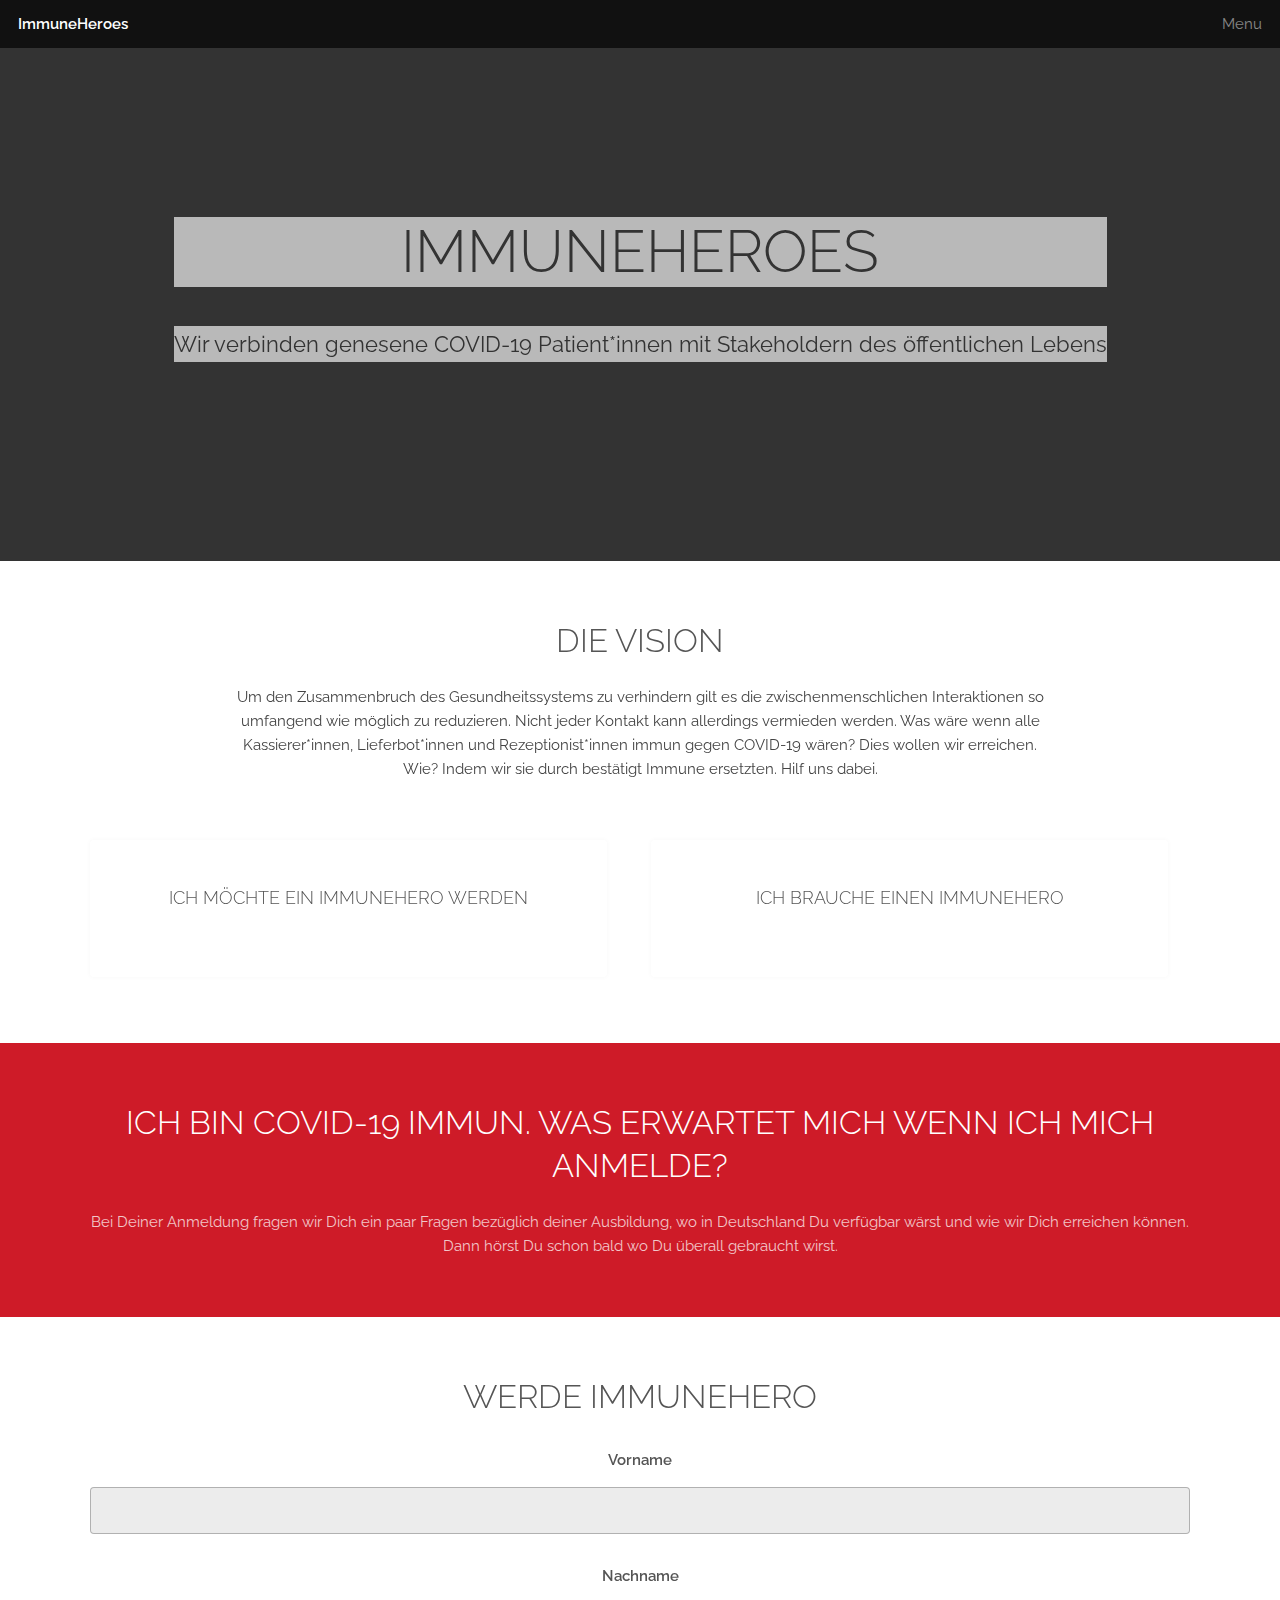
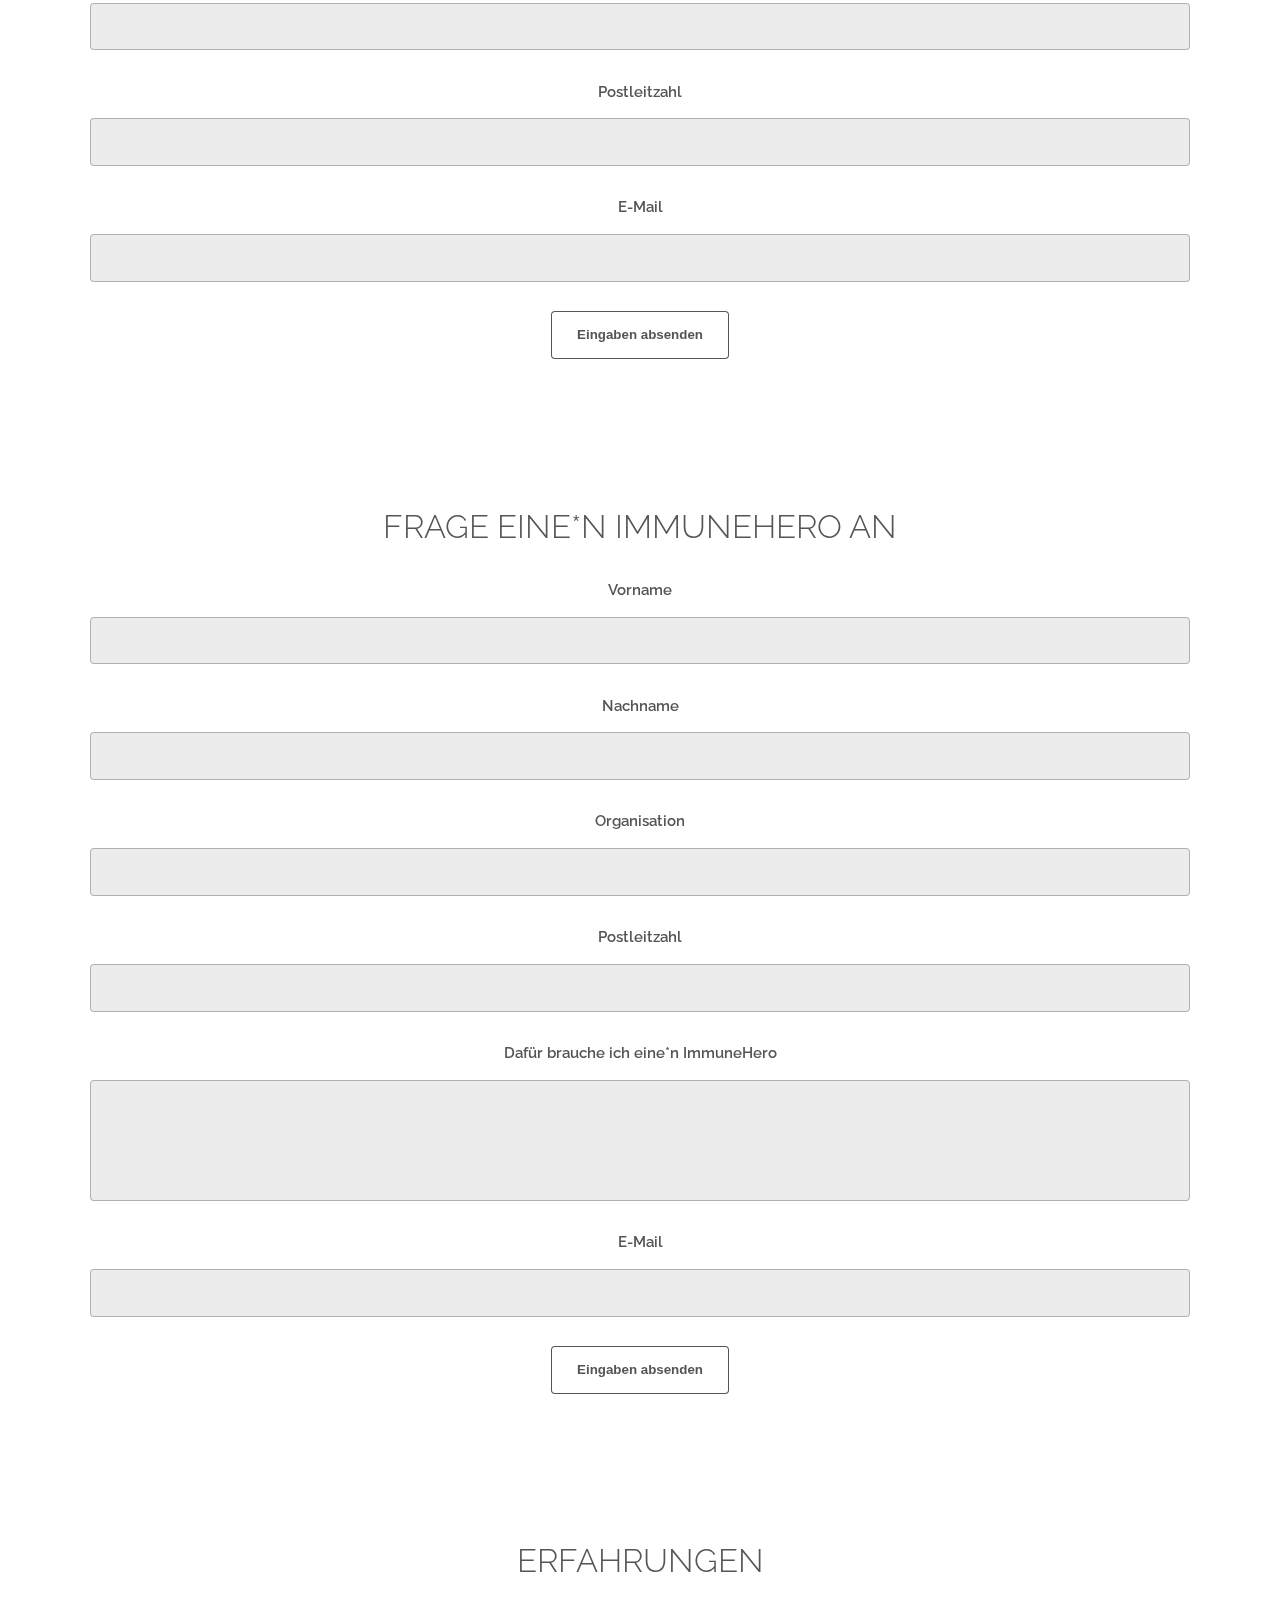
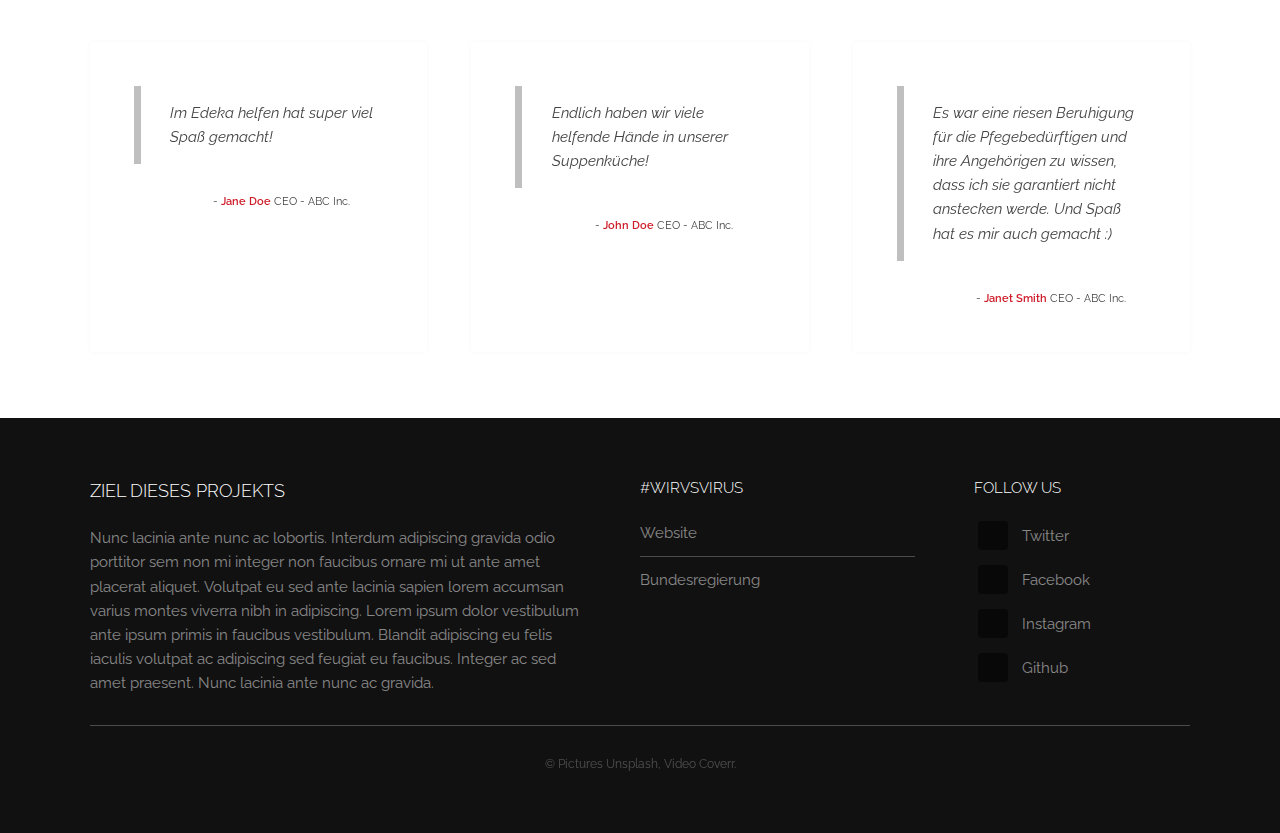
==== website/index.html @ cef4e4ec "Replace banner background with simple leaflet map" ====
<!DOCTYPE HTML>
<!--
	Industrious by TEMPLATED
	templated.co @templatedco
	Released for free under the Creative Commons Attribution 3.0 license (templated.co/license)
-->
<html>
	<head>
		<title>ImmuneHeroes</title>
		<meta charset="utf-8" />
		<meta name="viewport" content="width=device-width, initial-scale=1, user-scalable=no" />
		<meta name="description" content="" />
		<meta name="keywords" content="" />
		<link rel="stylesheet" href="assets/css/main.css" />
		<style>
			#banner {
				background: #333;
			}
			#banner a {
				color: #666;
			}
			#banner #osm-map {
				width: 100%;
				max-width: 100%;
				overflow: visible;
			}
			#banner .heading {
				position: absolute;
				z-index: 9999;
			}
			#banner h1 {
				color: #333;
				background: rgba(255, 255, 255, 0.66)
			}
			#banner p {
				color: #333;
				background: rgba(255, 255, 255, 0.66)
			}
		</style>
	</head>
	<body class="is-preload">

		<!-- Header -->
			<header id="header">
				<a class="logo" href="index.html">ImmuneHeroes</a>
				<nav>
					<a href="#menu">Menu</a>
				</nav>
			</header>

		<!-- Nav -->
			<nav id="menu">
				<ul class="links">
					<li><a href="index.html">Home</a></li>
					<li><a href="elements.html">Elements</a></li>
					<li><a href="generic.html">Generic</a></li>
				</ul>
			</nav>

		<!-- Banner -->
			<section id="banner">
				<div id="osm-map" class="inner" style="height: 100%;"></div>
				<div class="heading">
					<h1>ImmuneHeroes</h1>
					<br>
					<p>Wir verbinden genesene COVID-19 Patient*innen mit Stakeholdern des öffentlichen Lebens<br />
					</p>
				</div>
			</section>


		<link rel="stylesheet" href="https://unpkg.com/leaflet@1.3.3/dist/leaflet.css">
		<script src="https://unpkg.com/leaflet@1.3.3/dist/leaflet.js"></script>

		<link rel="stylesheet" href="https://unpkg.com/leaflet-gesture-handling/dist/leaflet-gesture-handling.min.css" type="text/css">
		<script src="https://unpkg.com/leaflet-gesture-handling"></script>

		<script>
			if (!String.prototype.format) {
				String.prototype.format = function() {
					var args = Array.prototype.slice.call(arguments);
					return this.replace(/{(\d+)}/g, function(match, number) {
						return typeof args[number] != 'undefined'
							? args[number]
							: match
						;
					});
				};
			}

			// Simple OpenStreetMap with credentials.
			function createBaseLayer() {
				return L.tileLayer('https://maps.wikimedia.org/osm-intl/{z}/{x}/{y}.png',
					{ attribution:
							'<a href="{0}">{1}</a> | &copy; <a href="{2}">{3}</a>'.format(
								'https://foundation.wikimedia.org/wiki/Maps_Terms_of_Use',
								'Wikimedia maps', 'http://osm.org/copyright', 'OpenStreetMap')
					}
				);
			}

			let map = new L.map('osm-map', {
				center: [50, 9],
				zoom: 6,
				zoomControl: true,
				gestureHandling: true,
				gestureHandlingOptions: {
					duration: 1000 // ms
				}
			});

			createBaseLayer().addTo(map);
		</script>

		<!-- Vision -->
			<section class="wrapper">
				<div class="inner">
					<header class="special">
						<h2>Die Vision</h2>
						<p>Um den Zusammenbruch des Gesundheitssystems zu verhindern gilt es die zwischenmenschlichen Interaktionen so umfangend wie möglich zu reduzieren. Nicht jeder Kontakt kann allerdings vermieden werden. Was wäre wenn alle Kassierer*innen, Lieferbot*innen und Rezeptionist*innen immun gegen COVID-19 wären? Dies wollen wir erreichen. Wie? Indem wir sie durch bestätigt Immune ersetzten. Hilf uns dabei.</p>
					</header>
					<div class="highlights">
						<section>
							<div class="content">
								<header>
									<a href="#formular_held" class="icon fa-vcard-o"><span class="label">Icon</span></a>
									<h3>Ich möchte ein ImmuneHero werden</h3>
								</header>
							</div>
						</section>
						<section>
							<div class="content">
								<header>
									<a href="#formular_anfrage" class="icon fa-floppy-o"><span class="label">Icon</span></a>
									<h3>Ich brauche einen ImmuneHero</h3>
								</header>
							</div>
						</section>
					</div>
				</div>
			</section>

		<!-- CTA -->
			<section id="cta" class="wrapper">
				<div class="inner">
					<h2>Ich bin COVID-19 immun. Was erwartet mich wenn ich mich anmelde?</h2>
					<p>Bei Deiner Anmeldung fragen wir Dich ein paar Fragen bezüglich deiner Ausbildung, wo in Deutschland Du verfügbar wärst und wie wir Dich erreichen können. Dann hörst Du schon bald wo Du überall gebraucht wirst.</p>
				</div>
			</section>
			
		<!-- Formular -->
			<section id="formular_held" class="wrapper">
				<div class="inner">
					<header class="special">
						<h2>Werde ImmuneHero</h2>
						<form action="/addImmuneHero" id="person" method="get">
							<label for="vorname">Vorname</label> 
							<input type="text" name="preName" id="vorname" maxlength="30">
						 
							<label for="nachnname">Nachname</label>  
							<input type="text" name="lastName" id="nachname" maxlength="40">
							
							<label for="postl">Postleitzahl</label>  
							<input type="text" name="zipCode" id="postl" maxlength="40">
							
							<label for="email">E-Mail</label>  
							<input type="text" name="emailAddress" id="email" maxlength="100">

							<button type="submit">Eingaben absenden</button>
						</form>
					</header>
				</div>
			</section>
		
		<!-- Formular2 -->
			<section id="formular_anfrage" class="wrapper">
				<div class="inner">
					<header class="special">
						<h2>Frage eine*n ImmuneHero an</h2>
						<form action="senden.html" id="person">
							<label for="vorname">Vorname</label> 
							<input type="text" name="vorname" id="vorname" maxlength="30">
						 
							<label for="nachnname">Nachname</label>  
							<input type="text" name="nachnname" id="nachname" maxlength="40">
							
							<label for="org">Organisation</label>  
							<input type="text" name="org" id="org" maxlength="40">
							
							<label for="postl">Postleitzahl</label>  
							<input type="text" name="postl" id="postl" maxlength="40">
							
							<label for="zweck">Dafür brauche ich eine*n ImmuneHero</label>  
							<input type="search" rows = "10" name="zweck" id="zweck" maxlength="400">
							
							<label for="email">E-Mail</label>  
							<input type="text" name="email" id="email" maxlength="100">

							<button type="submit">Eingaben absenden</button>
						</form>
						
						
						
						
					</header>
				</div>
			</section>

	<!-- Testimonials -->
			<section class="wrapper">
				<div class="inner">
					<header class="special">
						<h2>Erfahrungen</h2>
					</header>
					<div class="testimonials">
						<section>
							<div class="content">
								<blockquote>
									<p>Im Edeka helfen hat super viel Spaß gemacht!</p>
								</blockquote>
								<div class="author">
									<div class="image">
										<img src="images/pic01.jpg" alt="" />
									</div>
									<p class="credit">- <strong>Jane Doe</strong> <span>CEO - ABC Inc.</span></p>
								</div>
							</div>
						</section>
						<section>
							<div class="content">
								<blockquote>
									<p>Endlich haben wir viele helfende Hände in unserer Suppenküche!</p>
								</blockquote>
								<div class="author">
									<div class="image">
										<img src="images/pic03.jpg" alt="" />
									</div>
									<p class="credit">- <strong>John Doe</strong> <span>CEO - ABC Inc.</span></p>
								</div>
							</div>
						</section>
						<section>
							<div class="content">
								<blockquote>
									<p>Es war eine riesen Beruhigung für die Pfegebedürftigen und ihre Angehörigen zu wissen, dass ich sie garantiert nicht anstecken werde. Und Spaß hat es mir auch gemacht :)</p>
								</blockquote>
								<div class="author">
									<div class="image">
										<img src="images/pic02.jpg" alt="" />
									</div>
									<p class="credit">- <strong>Janet Smith</strong> <span>CEO - ABC Inc.</span></p>
								</div>
							</div>
						</section>
					</div>
				</div>
			</section>
		

		<!-- Footer -->
			<footer id="footer">
				<div class="inner">
					<div class="content">
						<section>
							<h3>Ziel dieses Projekts</h3>
							<p>Nunc lacinia ante nunc ac lobortis. Interdum adipiscing gravida odio porttitor sem non mi integer non faucibus ornare mi ut ante amet placerat aliquet. Volutpat eu sed ante lacinia sapien lorem accumsan varius montes viverra nibh in adipiscing. Lorem ipsum dolor vestibulum ante ipsum primis in faucibus vestibulum. Blandit adipiscing eu felis iaculis volutpat ac adipiscing sed feugiat eu faucibus. Integer ac sed amet praesent. Nunc lacinia ante nunc ac gravida.</p>
						</section>
						<section>
							<h4>#WirVsVirus</h4>
							<ul class="alt">
								<li><a href="https://wirvsvirushackathon.org/">Website</a></li>
								<li><a href="https://www.bundesregierung.de/breg-de/themen/coronavirus/wir-vs-virus-1731968">Bundesregierung</a></li>
							</ul>
						</section>
						<section>
							<h4>Follow us</h4>
							<ul class="plain">
								<li><a href="#"><i class="icon fa-twitter">&nbsp;</i>Twitter</a></li>
								<li><a href="#"><i class="icon fa-facebook">&nbsp;</i>Facebook</a></li>
								<li><a href="#"><i class="icon fa-instagram">&nbsp;</i>Instagram</a></li>
								<li><a href="#"><i class="icon fa-github">&nbsp;</i>Github</a></li>
							</ul>
						</section>
					</div>
					<div class="copyright">
						&copy; Pictures <a href="https://unsplash.co">Unsplash</a>, Video <a href="https://coverr.co">Coverr</a>.
					</div>
				</div>
			</footer>

		<!-- Scripts -->
			<script src="assets/js/jquery.min.js"></script>
			<script src="assets/js/browser.min.js"></script>
			<script src="assets/js/breakpoints.min.js"></script>
			<script src="assets/js/util.js"></script>
			<script src="assets/js/main.js"></script>

	</body>
</html>
---- website/assets/css/main.css ----
@import url(font-awesome.min.css);
@import url("https://fonts.googleapis.com/css?family=Raleway:200,300,400,500,600");
/*
	Industrious by TEMPLATED
	templated.co @templatedco
	Released for free under the Creative Commons Attribution 3.0 license (templated.co/license)
*/
/* Basic */
@-ms-viewport {
  width: device-width; }
body {
  -ms-overflow-style: scrollbar; }

@media screen and (max-width: 480px) {
  html, body {
    min-width: 320px; } }
html {
  box-sizing: border-box; }

*, *:before, *:after {
  box-sizing: inherit; }

body {
  background: #ffffff; }
  body.is-preload *, body.is-preload *:before, body.is-preload *:after {
    -moz-animation: none !important;
    -webkit-animation: none !important;
    -ms-animation: none !important;
    animation: none !important;
    -moz-transition: none !important;
    -webkit-transition: none !important;
    -ms-transition: none !important;
    transition: none !important; }

html, body, div, span, applet, object,
iframe, h1, h2, h3, h4, h5, h6, p, blockquote,
pre, a, abbr, acronym, address, big, cite,
code, del, dfn, em, img, ins, kbd, q, s, samp,
small, strike, strong, sub, sup, tt, var, b,
u, i, center, dl, dt, dd, ol, ul, li, fieldset,
form, label, legend, table, caption, tbody,
tfoot, thead, tr, th, td, article, aside,
canvas, details, embed, figure, figcaption,
footer, header, hgroup, menu, nav, output, ruby,
section, summary, time, mark, audio, video {
  margin: 0;
  padding: 0;
  border: 0;
  font-size: 100%;
  font: inherit;
  vertical-align: baseline; }

article, aside, details, figcaption, figure,
footer, header, hgroup, menu, nav, section {
  display: block; }

body {
  line-height: 1; }

ol, ul {
  list-style: none; }

blockquote, q {
  quotes: none; }
  blockquote:before, blockquote:after, q:before, q:after {
    content: '';
    content: none; }

table {
  border-collapse: collapse;
  border-spacing: 0; }

body {
  -webkit-text-size-adjust: none; }

mark {
  background-color: transparent;
  color: inherit; }

input::-moz-focus-inner {
  border: 0;
  padding: 0; }

input, select, textarea {
  -moz-appearance: none;
  -webkit-appearance: none;
  -ms-appearance: none;
  appearance: none; }

/* Typography */
html {
  font-size: 13pt; }
  @media screen and (max-width: 1680px) {
    html {
      font-size: 11pt; } }
  @media screen and (max-width: 980px) {
    html {
      font-size: 12pt; } }
  @media screen and (max-width: 480px) {
    html {
      font-size: 11pt; } }

body {
  background-color: #ffffff;
  color: #444444; }

body, input, select, textarea {
  font-family: "Raleway", Arial, Helvetica, sans-serif;
  font-weight: 400;
  font-size: 1rem;
  line-height: 1.65; }

a {
  -moz-transition: color 0.2s ease-in-out;
  -webkit-transition: color 0.2s ease-in-out;
  -ms-transition: color 0.2s ease-in-out;
  transition: color 0.2s ease-in-out;
  text-decoration: underline; }
  a:hover {
    text-decoration: none; }

strong, b {
  font-weight: 600; }

em, i {
  font-style: italic; }

p {
  margin: 0 0 2rem 0; }

header.special {
  text-align: center;
  margin-bottom: 4rem; }
  header.special p {
    max-width: 75%;
    margin-left: auto;
    margin-right: auto; }

h1, h2, h3, h4, h5, h6 {
  font-weight: 300;
  line-height: 1.5;
  text-transform: uppercase;
  margin: 0 0 1.5rem 0; }
  h1 a, h2 a, h3 a, h4 a, h5 a, h6 a {
    color: inherit;
    text-decoration: none; }

h1 {
  font-size: 3rem;
  line-height: 1.2; }

h2 {
  font-size: 2.25rem;
  line-height: 1.3; }

h3 {
  font-size: 1.25rem; }

h4 {
  font-size: 1rem; }

h5 {
  font-size: 0.9rem; }

h6 {
  font-size: 0.7rem; }

@media screen and (max-width: 736px) {
  h1 {
    font-size: 2.75rem;
    line-height: 1.3; }

  h2 {
    font-size: 1.75rem;
    line-height: 1.5; }

  h3 {
    font-size: 1.25rem; } }
sub {
  font-size: 0.8rem;
  position: relative;
  top: 0.5rem; }

sup {
  font-size: 0.8rem;
  position: relative;
  top: -0.5rem; }

blockquote {
  border-left: solid 0.5rem;
  font-style: italic;
  margin: 0 0 2rem 0;
  padding: 1rem 0 1rem 2rem; }

code {
  border-radius: 4px;
  border: solid 1px;
  font-family: "Courier New", monospace;
  font-size: 0.9rem;
  margin: 0 0.25rem;
  padding: 0.25rem 0.65rem; }

pre {
  -webkit-overflow-scrolling: touch;
  font-family: "Courier New", monospace;
  font-size: 0.9rem;
  margin: 0 0 2rem 0; }
  pre code {
    display: block;
    line-height: 1.75;
    padding: 1rem 1.5rem;
    overflow-x: auto; }

hr {
  border: 0;
  border-bottom: solid 1px;
  margin: 2rem 0; }
  hr.major {
    margin: 4rem 0; }

input, select, textarea {
  color: #555555; }

a {
  color: #ce1b28; }

strong, b {
  color: #555555; }

h1, h2, h3, h4, h5, h6 {
  color: #555555; }

blockquote {
  border-left-color: rgba(0, 0, 0, 0.25); }

code {
  background: rgba(0, 0, 0, 0.075);
  border-color: rgba(0, 0, 0, 0.25); }

hr {
  border-bottom-color: rgba(0, 0, 0, 0.25); }

/* Inner */
.inner {
  margin: 0 auto;
  width: 75rem;
  max-width: calc(100% - 6rem); }
  @media screen and (max-width: 480px) {
    .inner {
      max-width: calc(100% - 3rem); } }

/* Button */
input[type="submit"],
input[type="reset"],
input[type="button"],
button,
.button {
  -moz-appearance: none;
  -webkit-appearance: none;
  -ms-appearance: none;
  appearance: none;
  -moz-transition: background-color 0.2s ease-in-out, box-shadow 0.2s ease-in-out, color 0.2s ease-in-out;
  -webkit-transition: background-color 0.2s ease-in-out, box-shadow 0.2s ease-in-out, color 0.2s ease-in-out;
  -ms-transition: background-color 0.2s ease-in-out, box-shadow 0.2s ease-in-out, color 0.2s ease-in-out;
  transition: background-color 0.2s ease-in-out, box-shadow 0.2s ease-in-out, color 0.2s ease-in-out;
  border: 0;
  margin-top: 2rem;
  border-radius: 4px;
  cursor: pointer;
  display: inline-block;
  font-weight: 600;
  height: 3.25rem;
  line-height: 3.25rem;
  padding: 0 1.75rem;
  text-align: center;
  text-decoration: none;
  white-space: nowrap; }
  input[type="submit"].small,
  input[type="reset"].small,
  input[type="button"].small,
  button.small,
  .button.small {
    font-size: 0.8rem;
    height: 2.4375rem;
    line-height: 2.4375rem;
    padding: 0 1.25rem; }
  input[type="submit"].large,
  input[type="reset"].large,
  input[type="button"].large,
  button.large,
  .button.large {
    font-size: 1.35rem;
    height: 4.0625rem;
    line-height: 4.0625rem;
    padding: 0 2rem; }
  input[type="submit"].wide,
  input[type="reset"].wide,
  input[type="button"].wide,
  button.wide,
  .button.wide {
    min-width: 13rem; }
  input[type="submit"].icon:before,
  input[type="reset"].icon:before,
  input[type="button"].icon:before,
  button.icon:before,
  .button.icon:before {
    margin-right: 0.5rem; }
  input[type="submit"].fit,
  input[type="reset"].fit,
  input[type="button"].fit,
  button.fit,
  .button.fit {
    width: 100%; }
  input[type="submit"].disabled, input[type="submit"]:disabled,
  input[type="reset"].disabled,
  input[type="reset"]:disabled,
  input[type="button"].disabled,
  input[type="button"]:disabled,
  button.disabled,
  button:disabled,
  .button.disabled,
  .button:disabled {
    pointer-events: none;
    opacity: 0.25; }

input[type="submit"],
input[type="reset"],
input[type="button"],
button,
.button {
  background-color: transparent;
  box-shadow: inset 0 0 0 1px #555555;
  color: #555555 !important; }
  input[type="submit"]:hover,
  input[type="reset"]:hover,
  input[type="button"]:hover,
  button:hover,
  .button:hover {
    box-shadow: inset 0 0 0 1px #ce1b28;
    color: #ce1b28 !important; }
    input[type="submit"]:hover:active,
    input[type="reset"]:hover:active,
    input[type="button"]:hover:active,
    button:hover:active,
    .button:hover:active {
      background-color: rgba(206, 27, 40, 0.25); }
  input[type="submit"].primary,
  input[type="reset"].primary,
  input[type="button"].primary,
  button.primary,
  .button.primary {
    box-shadow: none;
    background-color: #ce1b28;
    color: #ffffff !important; }
    input[type="submit"].primary:hover,
    input[type="reset"].primary:hover,
    input[type="button"].primary:hover,
    button.primary:hover,
    .button.primary:hover {
      background-color: #e2212f;
      box-shadow: none; }
      input[type="submit"].primary:hover:active,
      input[type="reset"].primary:hover:active,
      input[type="button"].primary:hover:active,
      button.primary:hover:active,
      .button.primary:hover:active {
        background-color: #b71824; }

/* Form */
form {
  margin: 0 0 2rem 0; }

input[type="text"],
input[type="password"],
input[type="email"],
input[type="tel"],
input[type="search"],
input[type="url"],
select,
textarea {
  -moz-appearance: none;
  -webkit-appearance: none;
  -ms-appearance: none;
  appearance: none;
  border-radius: 4px;
  border: none;
  border: solid 1px;
  color: inherit;
  display: block;
  outline: 0;
  padding: 0 1rem;
  text-decoration: none;
  width: 100%; }
  input[type="text"]:invalid,
  input[type="password"]:invalid,
  input[type="email"]:invalid,
  input[type="tel"]:invalid,
  input[type="search"]:invalid,
  input[type="url"]:invalid,
  select:invalid,
  textarea:invalid {
    box-shadow: none; }

label {
  display: block;
  font-size: 1rem;
  font-weight: 600;
  margin: 0 0 1rem 0; }

input[type="search"]{
  height: 8.25rem; }
input[type="text"],
input[type="password"],
input[type="tel"],
input[type="email"],
input[type="url"] {
  height: 3.25rem; }

select {
  background-size: 1.25rem;
  background-repeat: no-repeat;
  background-position: calc(100% - 1rem) center;
  height: 3.25rem;
  padding-right: 3.25rem;
  text-overflow: ellipsis; }
  select:focus::-ms-value {
    background-color: transparent; }
  select::-ms-expand {
    display: none; }

textarea {
  padding: 0.75rem 1rem; }

input[type="checkbox"],
input[type="radio"] {
  -moz-appearance: none;
  -webkit-appearance: none;
  -ms-appearance: none;
  appearance: none;
  display: block;
  float: left;
  margin-right: -2rem;
  opacity: 0;
  width: 1rem;
  z-index: -1; }
  input[type="checkbox"] + label,
  input[type="radio"] + label {
    text-decoration: none;
    cursor: pointer;
    display: inline-block;
    font-size: 1rem;
    font-weight: 400;
    padding-left: 2.825rem;
    padding-right: 0.875rem;
    position: relative; }
    input[type="checkbox"] + label:before,
    input[type="radio"] + label:before {
      -moz-osx-font-smoothing: grayscale;
      -webkit-font-smoothing: antialiased;
      font-family: FontAwesome;
      font-style: normal;
      font-weight: normal;
      text-transform: none !important; }
    input[type="checkbox"] + label:before,
    input[type="radio"] + label:before {
      border-radius: 4px;
      border: solid 1px;
      content: '';
      display: inline-block;
      height: 1.95rem;
      left: 0;
      line-height: 1.86875rem;
      position: absolute;
      text-align: center;
      top: -0.1625rem;
      width: 1.95rem; }
  input[type="checkbox"]:checked + label:before,
  input[type="radio"]:checked + label:before {
    content: '\f00c'; }

input[type="checkbox"] + label:before {
  border-radius: 4px; }

input[type="radio"] + label:before {
  border-radius: 100%; }

::-webkit-input-placeholder {
  opacity: 1.0; }

:-moz-placeholder {
  opacity: 1.0; }

::-moz-placeholder {
  opacity: 1.0; }

:-ms-input-placeholder {
  opacity: 1.0; }

label {
  color: #555555; 
  margin-top: 2rem; }

input[type="text"],
input[type="password"],
input[type="email"],
input[type="tel"],
input[type="search"],
input[type="url"],
select,
textarea {
  background-color: rgba(0, 0, 0, 0.075);
  border-color: rgba(0, 0, 0, 0.25); }
  input[type="text"]:focus,
  input[type="password"]:focus,
  input[type="email"]:focus,
  input[type="tel"]:focus,
  input[type="search"]:focus,
  input[type="url"]:focus,
  select:focus,
  textarea:focus {
    border-color: #ce1b28;
    box-shadow: 0 0 0 1px #ce1b28; }

select {
  background-image: url("data:image/svg+xml;charset=utf8,%3Csvg xmlns='http://www.w3.org/2000/svg' width='40' height='40' preserveAspectRatio='none' viewBox='0 0 40 40'%3E%3Cpath d='M9.4,12.3l10.4,10.4l10.4-10.4c0.2-0.2,0.5-0.4,0.9-0.4c0.3,0,0.6,0.1,0.9,0.4l3.3,3.3c0.2,0.2,0.4,0.5,0.4,0.9 c0,0.4-0.1,0.6-0.4,0.9L20.7,31.9c-0.2,0.2-0.5,0.4-0.9,0.4c-0.3,0-0.6-0.1-0.9-0.4L4.3,17.3c-0.2-0.2-0.4-0.5-0.4-0.9 c0-0.4,0.1-0.6,0.4-0.9l3.3-3.3c0.2-0.2,0.5-0.4,0.9-0.4S9.1,12.1,9.4,12.3z' fill='rgba(0, 0, 0, 0.25)' /%3E%3C/svg%3E"); }
  select option {
    color: #444444;
    background-color: #ffffff; }

input[type="checkbox"] + label,
input[type="radio"] + label {
  color: #444444; }
  input[type="checkbox"] + label:before,
  input[type="radio"] + label:before {
    background: rgba(0, 0, 0, 0.075);
    border-color: rgba(0, 0, 0, 0.25); }
input[type="checkbox"]:checked + label:before,
input[type="radio"]:checked + label:before {
  background-color: #ce1b28;
  border-color: #ce1b28;
  color: #ffffff; }
input[type="checkbox"]:focus + label:before,
input[type="radio"]:focus + label:before {
  border-color: #ce1b28;
  box-shadow: 0 0 0 1px #ce1b28; }

::-webkit-input-placeholder {
  color: #bbbbbb !important; }

:-moz-placeholder {
  color: #bbbbbb !important; }

::-moz-placeholder {
  color: #bbbbbb !important; }

:-ms-input-placeholder {
  color: #bbbbbb !important; }

/* List */
ol {
  list-style: decimal;
  margin: 0 0 2rem 0;
  padding-left: 1.25rem; }
  ol li {
    padding-left: 0.25rem; }

ul {
  list-style: disc;
  margin: 0 0 2rem 0;
  padding-left: 1rem; }
  ul li {
    padding-left: 0.325rem; }
  ul.plain {
    list-style: none;
    padding-left: 0; }
    ul.plain li {
      margin-bottom: 1rem; }
      ul.plain li .icon {
        border-radius: 4px;
        color: #ffffff;
        display: inline-block;
        margin-right: 1rem;
        text-align: center;
        width: 2rem;
        height: 2rem;
        line-height: 2rem;
        background: rgba(0, 0, 0, 0.5); }
  ul.alt {
    list-style: none;
    padding-left: 0; }
    ul.alt li {
      border-top: solid 1px;
      padding: 0.75rem 0; }
      ul.alt li:first-child {
        border-top: 0;
        padding-top: 0; }
      ul.alt li:last-child {
        padding-bottom: 0; }

dl {
  margin: 0 0 2rem 0; }
  dl dt {
    display: block;
    font-weight: 600;
    margin: 0 0 1rem 0; }
  dl dd {
    margin-left: 1.5rem; }

ul.alt li {
  border-top-color: rgba(0, 0, 0, 0.25); }

/* Table */
.table-wrapper {
  -webkit-overflow-scrolling: touch;
  overflow-x: auto; }

table {
  margin: 0 0 2rem 0;
  width: 100%; }
  table tbody tr {
    border: solid 1px;
    border-left: 0;
    border-right: 0; }
  table td {
    padding: 0.75rem 0.75rem; }
  table th {
    font-size: 0.9rem;
    font-weight: 600;
    padding: 0 0.75rem 0.75rem 0.75rem;
    text-align: left; }
  table thead {
    border-bottom: solid 2px; }
  table tfoot {
    border-top: solid 2px; }
  table.alt {
    border-collapse: separate; }
    table.alt tbody tr td {
      border: solid 1px;
      border-left-width: 0;
      border-top-width: 0; }
      table.alt tbody tr td:first-child {
        border-left-width: 1px; }
    table.alt tbody tr:first-child td {
      border-top-width: 1px; }
    table.alt thead {
      border-bottom: 0; }
    table.alt tfoot {
      border-top: 0; }

table tbody tr {
  border-color: rgba(0, 0, 0, 0.25); }
  table tbody tr:nth-child(2n + 1) {
    background-color: rgba(0, 0, 0, 0.075); }
table th {
  color: #555555; }
table thead {
  border-bottom-color: rgba(0, 0, 0, 0.25); }
table tfoot {
  border-top-color: rgba(0, 0, 0, 0.25); }
table.alt tbody tr td {
  border-color: rgba(0, 0, 0, 0.25); }

/* Highlights */
.highlights {
  width: 100%;
  margin: 2.5rem 0;
  display: -moz-flex;
  display: -webkit-flex;
  display: -ms-flex;
  display: flex;
  -moz-flex-wrap: wrap;
  -webkit-flex-wrap: wrap;
  -ms-flex-wrap: wrap;
  flex-wrap: wrap;
  -moz-align-items: -moz-stretch;
  -webkit-align-items: -webkit-stretch;
  -ms-align-items: -ms-stretch;
  align-items: stretch; }
  .highlights > * {
    -moz-flex-shrink: 1;
    -webkit-flex-shrink: 1;
    -ms-flex-shrink: 1;
    flex-shrink: 1;
    -moz-flex-grow: 0;
    -webkit-flex-grow: 0;
    -ms-flex-grow: 0;
    flex-grow: 1; }
  .highlights > * {
    width: 33.3333333333%; }
  .highlights > * {
    padding: 1.5rem;
    width: calc(33.3333333333% + 1rem); }
  .highlights > :nth-child(-n + 3) {
    padding-top: 0; }
  .highlights > :nth-last-child(-n + 3) {
    padding-bottom: 0; }
  .highlights > :nth-child(3n + 1) {
    padding-left: 0; }
  .highlights > :nth-child(3n) {
    padding-right: 0; }
  .highlights > :nth-child(3n + 1),
  .highlights > :nth-child(3n) {
    width: calc(33.3333333333% + -0.5rem); }
  .highlights .content {
    border-radius: 4px;
    height: 100%;
    padding: 3rem;
    text-align: center; }
    .highlights .content .icon {
      font-size: 5rem; }
  .highlights > div > :last-child {
    margin-bottom: 0; }
  @media screen and (max-width: 980px) {
    .highlights > * {
      width: 50%; }
    .highlights > * {
      padding: 1rem;
      width: calc(33.3333333333% + 0.6666666667rem); }
    .highlights > :nth-child(-n + 3) {
      padding-top: 1rem; }
    .highlights > :nth-last-child(-n + 3) {
      padding-bottom: 1rem; }
    .highlights > :nth-child(3n + 1) {
      padding-left: 1rem; }
    .highlights > :nth-child(3n) {
      padding-right: 1rem; }
    .highlights > :nth-child(3n + 1),
    .highlights > :nth-child(3n) {
      padding: 1rem;
      width: calc(50% + 1rem); }
    .highlights > * {
      padding: 1rem;
      width: calc(50% + 1rem); }
    .highlights > :nth-child(-n + 2) {
      padding-top: 0; }
    .highlights > :nth-last-child(-n + 2) {
      padding-bottom: 0; }
    .highlights > :nth-child(2n + 1) {
      padding-left: 0; }
    .highlights > :nth-child(2n) {
      padding-right: 0; }
    .highlights > :nth-child(2n + 1),
    .highlights > :nth-child(2n) {
      width: calc(50% + 0rem); }
    .highlights .content {
      padding: 2rem; } }
  @media screen and (max-width: 736px) {
    .highlights > * {
      width: 100%; }
    .highlights > * {
      padding: 1rem;
      width: calc(33.3333333333% + 0.6666666667rem); }
    .highlights > :nth-child(-n + 3) {
      padding-top: 1rem; }
    .highlights > :nth-last-child(-n + 3) {
      padding-bottom: 1rem; }
    .highlights > :nth-child(3n + 1) {
      padding-left: 1rem; }
    .highlights > :nth-child(3n) {
      padding-right: 1rem; }
    .highlights > :nth-child(3n + 1),
    .highlights > :nth-child(3n) {
      padding: 1rem;
      width: calc(100% + 2rem); }
    .highlights > * {
      padding: 1rem;
      width: calc(50% + 1rem); }
    .highlights > :nth-child(-n + 2) {
      padding-top: 1rem; }
    .highlights > :nth-last-child(-n + 2) {
      padding-bottom: 1rem; }
    .highlights > :nth-child(2n + 1) {
      padding-left: 1rem; }
    .highlights > :nth-child(2n) {
      padding-right: 1rem; }
    .highlights > :nth-child(2n + 1),
    .highlights > :nth-child(2n) {
      padding: 1rem;
      width: calc(100% + 2rem); }
    .highlights > * {
      padding: 1rem;
      width: calc(100% + 2rem); }
    .highlights > :nth-child(-n + 1) {
      padding-top: 0; }
    .highlights > :nth-last-child(-n + 1) {
      padding-bottom: 0; }
    .highlights > :nth-child(1n + 1) {
      padding-left: 0; }
    .highlights > :nth-child(1n) {
      padding-right: 0; }
    .highlights > :nth-child(1n + 1),
    .highlights > :nth-child(1n) {
      width: calc(100% + 1rem); } }

.highlights .content {
  background: #ffffff;
  box-shadow: 0px 0px 4px 1px rgba(0, 0, 0, 0.025); }

/* Testimonials */
.testimonials {
  margin: 2.5rem 0;
  width: 100%;
  display: -moz-flex;
  display: -webkit-flex;
  display: -ms-flex;
  display: flex;
  -moz-flex-wrap: wrap;
  -webkit-flex-wrap: wrap;
  -ms-flex-wrap: wrap;
  flex-wrap: wrap;
  -moz-align-items: -moz-stretch;
  -webkit-align-items: -webkit-stretch;
  -ms-align-items: -ms-stretch;
  align-items: stretch; }
  .testimonials > * {
    -moz-flex-shrink: 1;
    -webkit-flex-shrink: 1;
    -ms-flex-shrink: 1;
    flex-shrink: 1;
    -moz-flex-grow: 0;
    -webkit-flex-grow: 0;
    -ms-flex-grow: 0;
    flex-grow: 0; }
  .testimonials > * {
    width: 33.3333333333%; }
  .testimonials > * {
    padding: 1.5rem;
    width: calc(33.3333333333% + 1rem); }
  .testimonials > :nth-child(-n + 3) {
    padding-top: 0; }
  .testimonials > :nth-last-child(-n + 3) {
    padding-bottom: 0; }
  .testimonials > :nth-child(3n + 1) {
    padding-left: 0; }
  .testimonials > :nth-child(3n) {
    padding-right: 0; }
  .testimonials > :nth-child(3n + 1),
  .testimonials > :nth-child(3n) {
    width: calc(33.3333333333% + -0.5rem); }
  .testimonials .content {
    border-radius: 4px;
    height: 100%;
    padding: 3rem; }
    .testimonials .content .author {
      display: -moz-flex;
      display: -webkit-flex;
      display: -ms-flex;
      display: flex;
      -moz-align-items: center;
      -webkit-align-items: center;
      -ms-align-items: center;
      align-items: center; }
      .testimonials .content .author blockquote {
        margin: 0; }
      .testimonials .content .author .image {
        margin-right: 2rem;
        width: 20%; }
        .testimonials .content .author .image img {
          border-radius: 100%;
          max-width: 100%; }
    .testimonials .content .credit {
      font-size: 0.75rem; }
    .testimonials .content p:last-child {
      margin: 0; }
  .testimonials > div > :last-child {
    margin-bottom: 0; }
  @media screen and (max-width: 980px) {
    .testimonials > * {
      width: 50%; }
    .testimonials > * {
      padding: 1rem;
      width: calc(33.3333333333% + 0.6666666667rem); }
    .testimonials > :nth-child(-n + 3) {
      padding-top: 1rem; }
    .testimonials > :nth-last-child(-n + 3) {
      padding-bottom: 1rem; }
    .testimonials > :nth-child(3n + 1) {
      padding-left: 1rem; }
    .testimonials > :nth-child(3n) {
      padding-right: 1rem; }
    .testimonials > :nth-child(3n + 1),
    .testimonials > :nth-child(3n) {
      padding: 1rem;
      width: calc(50% + 1rem); }
    .testimonials > * {
      padding: 1rem;
      width: calc(50% + 1rem); }
    .testimonials > :nth-child(-n + 2) {
      padding-top: 0; }
    .testimonials > :nth-last-child(-n + 2) {
      padding-bottom: 0; }
    .testimonials > :nth-child(2n + 1) {
      padding-left: 0; }
    .testimonials > :nth-child(2n) {
      padding-right: 0; }
    .testimonials > :nth-child(2n + 1),
    .testimonials > :nth-child(2n) {
      width: calc(50% + 0rem); }
    .testimonials .content {
      padding: 2rem; } }
  @media screen and (max-width: 736px) {
    .testimonials > * {
      width: 100%; }
    .testimonials > * {
      padding: 1rem;
      width: calc(33.3333333333% + 0.6666666667rem); }
    .testimonials > :nth-child(-n + 3) {
      padding-top: 1rem; }
    .testimonials > :nth-last-child(-n + 3) {
      padding-bottom: 1rem; }
    .testimonials > :nth-child(3n + 1) {
      padding-left: 1rem; }
    .testimonials > :nth-child(3n) {
      padding-right: 1rem; }
    .testimonials > :nth-child(3n + 1),
    .testimonials > :nth-child(3n) {
      padding: 1rem;
      width: calc(100% + 2rem); }
    .testimonials > * {
      padding: 1rem;
      width: calc(50% + 1rem); }
    .testimonials > :nth-child(-n + 2) {
      padding-top: 1rem; }
    .testimonials > :nth-last-child(-n + 2) {
      padding-bottom: 1rem; }
    .testimonials > :nth-child(2n + 1) {
      padding-left: 1rem; }
    .testimonials > :nth-child(2n) {
      padding-right: 1rem; }
    .testimonials > :nth-child(2n + 1),
    .testimonials > :nth-child(2n) {
      padding: 1rem;
      width: calc(100% + 2rem); }
    .testimonials > * {
      padding: 1rem;
      width: calc(100% + 2rem); }
    .testimonials > :nth-child(-n + 1) {
      padding-top: 0; }
    .testimonials > :nth-last-child(-n + 1) {
      padding-bottom: 0; }
    .testimonials > :nth-child(1n + 1) {
      padding-left: 0; }
    .testimonials > :nth-child(1n) {
      padding-right: 0; }
    .testimonials > :nth-child(1n + 1),
    .testimonials > :nth-child(1n) {
      width: calc(100% + 1rem); } }

.testimonials .content {
  background: #ffffff;
  box-shadow: 0px 0px 4px 1px rgba(0, 0, 0, 0.025); }
  .testimonials .content .credit strong {
    color: #ce1b28; }

/* Actions */
ul.actions {
  display: -moz-flex;
  display: -webkit-flex;
  display: -ms-flex;
  display: flex;
  cursor: default;
  list-style: none;
  margin-left: -1rem;
  padding-left: 0; }
  ul.actions li {
    padding: 0 0 0 1rem;
    vertical-align: middle; }
  ul.actions.special {
    -moz-justify-content: center;
    -webkit-justify-content: center;
    -ms-justify-content: center;
    justify-content: center;
    width: calc(100% + 1rem); }
  ul.actions.stacked {
    -moz-flex-direction: column;
    -webkit-flex-direction: column;
    -ms-flex-direction: column;
    flex-direction: column;
    margin-left: 0; }
    ul.actions.stacked li {
      padding: 1.3rem 0 0 0; }
      ul.actions.stacked li:first-child {
        padding-top: 0; }
  ul.actions.fit {
    width: calc(100% + 1rem); }
    ul.actions.fit li {
      -moz-flex-grow: 1;
      -webkit-flex-grow: 1;
      -ms-flex-grow: 1;
      flex-grow: 1;
      -moz-flex-shrink: 1;
      -webkit-flex-shrink: 1;
      -ms-flex-shrink: 1;
      flex-shrink: 1;
      width: 100%; }
      ul.actions.fit li > * {
        width: 100%; }
    ul.actions.fit.stacked {
      width: 100%; }
  @media screen and (max-width: 480px) {
    ul.actions:not(.fixed) {
      -moz-flex-direction: column;
      -webkit-flex-direction: column;
      -ms-flex-direction: column;
      flex-direction: column;
      margin-left: 0;
      width: 100% !important; }
      ul.actions:not(.fixed) li {
        -moz-flex-grow: 1;
        -webkit-flex-grow: 1;
        -ms-flex-grow: 1;
        flex-grow: 1;
        -moz-flex-shrink: 1;
        -webkit-flex-shrink: 1;
        -ms-flex-shrink: 1;
        flex-shrink: 1;
        padding: 1rem 0 0 0;
        text-align: center;
        width: 100%; }
        ul.actions:not(.fixed) li > * {
          width: 100%; }
        ul.actions:not(.fixed) li:first-child {
          padding-top: 0; }
        ul.actions:not(.fixed) li input[type="submit"],
        ul.actions:not(.fixed) li input[type="reset"],
        ul.actions:not(.fixed) li input[type="button"],
        ul.actions:not(.fixed) li button,
        ul.actions:not(.fixed) li .button {
          width: 100%; }
          ul.actions:not(.fixed) li input[type="submit"].icon:before,
          ul.actions:not(.fixed) li input[type="reset"].icon:before,
          ul.actions:not(.fixed) li input[type="button"].icon:before,
          ul.actions:not(.fixed) li button.icon:before,
          ul.actions:not(.fixed) li .button.icon:before {
            margin-left: -0.5rem; } }

/* Grid */
.row {
  display: flex;
  flex-wrap: wrap;
  box-sizing: border-box; }
  .row > * {
    box-sizing: border-box; }
  .row.gtr-uniform > * > :last-child {
    margin-bottom: 0; }

.row > .imp {
  order: -1; }
.row > .col-1 {
  width: 8.3333333333%; }
.row > .off-1 {
  margin-left: 8.3333333333%; }
.row > .col-2 {
  width: 16.6666666667%; }
.row > .off-2 {
  margin-left: 16.6666666667%; }
.row > .col-3 {
  width: 25%; }
.row > .off-3 {
  margin-left: 25%; }
.row > .col-4 {
  width: 33.3333333333%; }
.row > .off-4 {
  margin-left: 33.3333333333%; }
.row > .col-5 {
  width: 41.6666666667%; }
.row > .off-5 {
  margin-left: 41.6666666667%; }
.row > .col-6 {
  width: 50%; }
.row > .off-6 {
  margin-left: 50%; }
.row > .col-7 {
  width: 58.3333333333%; }
.row > .off-7 {
  margin-left: 58.3333333333%; }
.row > .col-8 {
  width: 66.6666666667%; }
.row > .off-8 {
  margin-left: 66.6666666667%; }
.row > .col-9 {
  width: 75%; }
.row > .off-9 {
  margin-left: 75%; }
.row > .col-10 {
  width: 83.3333333333%; }
.row > .off-10 {
  margin-left: 83.3333333333%; }
.row > .col-11 {
  width: 91.6666666667%; }
.row > .off-11 {
  margin-left: 91.6666666667%; }
.row > .col-12 {
  width: 100%; }
.row > .off-12 {
  margin-left: 100%; }
.row.gtr-0 {
  margin-top: 0;
  margin-left: 0rem; }
  .row.gtr-0 > * {
    padding: 0 0 0 0rem; }
  .row.gtr-0.gtr-uniform {
    margin-top: 0rem; }
    .row.gtr-0.gtr-uniform > * {
      padding-top: 0rem; }
.row.gtr-25 {
  margin-top: 0;
  margin-left: -0.75rem; }
  .row.gtr-25 > * {
    padding: 0 0 0 0.75rem; }
  .row.gtr-25.gtr-uniform {
    margin-top: -0.75rem; }
    .row.gtr-25.gtr-uniform > * {
      padding-top: 0.75rem; }
.row.gtr-50 {
  margin-top: 0;
  margin-left: -1.5rem; }
  .row.gtr-50 > * {
    padding: 0 0 0 1.5rem; }
  .row.gtr-50.gtr-uniform {
    margin-top: -1.5rem; }
    .row.gtr-50.gtr-uniform > * {
      padding-top: 1.5rem; }
.row {
  margin-top: 0;
  margin-left: -3rem; }
  .row > * {
    padding: 0 0 0 3rem; }
  .row.gtr-uniform {
    margin-top: -3rem; }
    .row.gtr-uniform > * {
      padding-top: 3rem; }
.row.gtr-150 {
  margin-top: 0;
  margin-left: -4.5rem; }
  .row.gtr-150 > * {
    padding: 0 0 0 4.5rem; }
  .row.gtr-150.gtr-uniform {
    margin-top: -4.5rem; }
    .row.gtr-150.gtr-uniform > * {
      padding-top: 4.5rem; }
.row.gtr-200 {
  margin-top: 0;
  margin-left: -6rem; }
  .row.gtr-200 > * {
    padding: 0 0 0 6rem; }
  .row.gtr-200.gtr-uniform {
    margin-top: -6rem; }
    .row.gtr-200.gtr-uniform > * {
      padding-top: 6rem; }

@media screen and (max-width: 1680px) {
  .row {
    display: flex;
    flex-wrap: wrap;
    box-sizing: border-box; }
    .row > * {
      box-sizing: border-box; }
    .row.gtr-uniform > * > :last-child {
      margin-bottom: 0; }

  .row > .imp-xlarge {
    order: -1; }
  .row > .col-1-xlarge {
    width: 8.3333333333%; }
  .row > .off-1-xlarge {
    margin-left: 8.3333333333%; }
  .row > .col-2-xlarge {
    width: 16.6666666667%; }
  .row > .off-2-xlarge {
    margin-left: 16.6666666667%; }
  .row > .col-3-xlarge {
    width: 25%; }
  .row > .off-3-xlarge {
    margin-left: 25%; }
  .row > .col-4-xlarge {
    width: 33.3333333333%; }
  .row > .off-4-xlarge {
    margin-left: 33.3333333333%; }
  .row > .col-5-xlarge {
    width: 41.6666666667%; }
  .row > .off-5-xlarge {
    margin-left: 41.6666666667%; }
  .row > .col-6-xlarge {
    width: 50%; }
  .row > .off-6-xlarge {
    margin-left: 50%; }
  .row > .col-7-xlarge {
    width: 58.3333333333%; }
  .row > .off-7-xlarge {
    margin-left: 58.3333333333%; }
  .row > .col-8-xlarge {
    width: 66.6666666667%; }
  .row > .off-8-xlarge {
    margin-left: 66.6666666667%; }
  .row > .col-9-xlarge {
    width: 75%; }
  .row > .off-9-xlarge {
    margin-left: 75%; }
  .row > .col-10-xlarge {
    width: 83.3333333333%; }
  .row > .off-10-xlarge {
    margin-left: 83.3333333333%; }
  .row > .col-11-xlarge {
    width: 91.6666666667%; }
  .row > .off-11-xlarge {
    margin-left: 91.6666666667%; }
  .row > .col-12-xlarge {
    width: 100%; }
  .row > .off-12-xlarge {
    margin-left: 100%; }
  .row.gtr-0 {
    margin-top: 0;
    margin-left: 0rem; }
    .row.gtr-0 > * {
      padding: 0 0 0 0rem; }
    .row.gtr-0.gtr-uniform {
      margin-top: 0rem; }
      .row.gtr-0.gtr-uniform > * {
        padding-top: 0rem; }
  .row.gtr-25 {
    margin-top: 0;
    margin-left: -0.75rem; }
    .row.gtr-25 > * {
      padding: 0 0 0 0.75rem; }
    .row.gtr-25.gtr-uniform {
      margin-top: -0.75rem; }
      .row.gtr-25.gtr-uniform > * {
        padding-top: 0.75rem; }
  .row.gtr-50 {
    margin-top: 0;
    margin-left: -1.5rem; }
    .row.gtr-50 > * {
      padding: 0 0 0 1.5rem; }
    .row.gtr-50.gtr-uniform {
      margin-top: -1.5rem; }
      .row.gtr-50.gtr-uniform > * {
        padding-top: 1.5rem; }
  .row {
    margin-top: 0;
    margin-left: -3rem; }
    .row > * {
      padding: 0 0 0 3rem; }
    .row.gtr-uniform {
      margin-top: -3rem; }
      .row.gtr-uniform > * {
        padding-top: 3rem; }
  .row.gtr-150 {
    margin-top: 0;
    margin-left: -4.5rem; }
    .row.gtr-150 > * {
      padding: 0 0 0 4.5rem; }
    .row.gtr-150.gtr-uniform {
      margin-top: -4.5rem; }
      .row.gtr-150.gtr-uniform > * {
        padding-top: 4.5rem; }
  .row.gtr-200 {
    margin-top: 0;
    margin-left: -6rem; }
    .row.gtr-200 > * {
      padding: 0 0 0 6rem; }
    .row.gtr-200.gtr-uniform {
      margin-top: -6rem; }
      .row.gtr-200.gtr-uniform > * {
        padding-top: 6rem; } }
@media screen and (max-width: 1280px) {
  .row {
    display: flex;
    flex-wrap: wrap;
    box-sizing: border-box; }
    .row > * {
      box-sizing: border-box; }
    .row.gtr-uniform > * > :last-child {
      margin-bottom: 0; }

  .row > .imp-large {
    order: -1; }
  .row > .col-1-large {
    width: 8.3333333333%; }
  .row > .off-1-large {
    margin-left: 8.3333333333%; }
  .row > .col-2-large {
    width: 16.6666666667%; }
  .row > .off-2-large {
    margin-left: 16.6666666667%; }
  .row > .col-3-large {
    width: 25%; }
  .row > .off-3-large {
    margin-left: 25%; }
  .row > .col-4-large {
    width: 33.3333333333%; }
  .row > .off-4-large {
    margin-left: 33.3333333333%; }
  .row > .col-5-large {
    width: 41.6666666667%; }
  .row > .off-5-large {
    margin-left: 41.6666666667%; }
  .row > .col-6-large {
    width: 50%; }
  .row > .off-6-large {
    margin-left: 50%; }
  .row > .col-7-large {
    width: 58.3333333333%; }
  .row > .off-7-large {
    margin-left: 58.3333333333%; }
  .row > .col-8-large {
    width: 66.6666666667%; }
  .row > .off-8-large {
    margin-left: 66.6666666667%; }
  .row > .col-9-large {
    width: 75%; }
  .row > .off-9-large {
    margin-left: 75%; }
  .row > .col-10-large {
    width: 83.3333333333%; }
  .row > .off-10-large {
    margin-left: 83.3333333333%; }
  .row > .col-11-large {
    width: 91.6666666667%; }
  .row > .off-11-large {
    margin-left: 91.6666666667%; }
  .row > .col-12-large {
    width: 100%; }
  .row > .off-12-large {
    margin-left: 100%; }
  .row.gtr-0 {
    margin-top: 0;
    margin-left: 0rem; }
    .row.gtr-0 > * {
      padding: 0 0 0 0rem; }
    .row.gtr-0.gtr-uniform {
      margin-top: 0rem; }
      .row.gtr-0.gtr-uniform > * {
        padding-top: 0rem; }
  .row.gtr-25 {
    margin-top: 0;
    margin-left: -0.375rem; }
    .row.gtr-25 > * {
      padding: 0 0 0 0.375rem; }
    .row.gtr-25.gtr-uniform {
      margin-top: -0.375rem; }
      .row.gtr-25.gtr-uniform > * {
        padding-top: 0.375rem; }
  .row.gtr-50 {
    margin-top: 0;
    margin-left: -0.75rem; }
    .row.gtr-50 > * {
      padding: 0 0 0 0.75rem; }
    .row.gtr-50.gtr-uniform {
      margin-top: -0.75rem; }
      .row.gtr-50.gtr-uniform > * {
        padding-top: 0.75rem; }
  .row {
    margin-top: 0;
    margin-left: -1.5rem; }
    .row > * {
      padding: 0 0 0 1.5rem; }
    .row.gtr-uniform {
      margin-top: -1.5rem; }
      .row.gtr-uniform > * {
        padding-top: 1.5rem; }
  .row.gtr-150 {
    margin-top: 0;
    margin-left: -2.25rem; }
    .row.gtr-150 > * {
      padding: 0 0 0 2.25rem; }
    .row.gtr-150.gtr-uniform {
      margin-top: -2.25rem; }
      .row.gtr-150.gtr-uniform > * {
        padding-top: 2.25rem; }
  .row.gtr-200 {
    margin-top: 0;
    margin-left: -3rem; }
    .row.gtr-200 > * {
      padding: 0 0 0 3rem; }
    .row.gtr-200.gtr-uniform {
      margin-top: -3rem; }
      .row.gtr-200.gtr-uniform > * {
        padding-top: 3rem; } }
@media screen and (max-width: 980px) {
  .row {
    display: flex;
    flex-wrap: wrap;
    box-sizing: border-box; }
    .row > * {
      box-sizing: border-box; }
    .row.gtr-uniform > * > :last-child {
      margin-bottom: 0; }

  .row > .imp-medium {
    order: -1; }
  .row > .col-1-medium {
    width: 8.3333333333%; }
  .row > .off-1-medium {
    margin-left: 8.3333333333%; }
  .row > .col-2-medium {
    width: 16.6666666667%; }
  .row > .off-2-medium {
    margin-left: 16.6666666667%; }
  .row > .col-3-medium {
    width: 25%; }
  .row > .off-3-medium {
    margin-left: 25%; }
  .row > .col-4-medium {
    width: 33.3333333333%; }
  .row > .off-4-medium {
    margin-left: 33.3333333333%; }
  .row > .col-5-medium {
    width: 41.6666666667%; }
  .row > .off-5-medium {
    margin-left: 41.6666666667%; }
  .row > .col-6-medium {
    width: 50%; }
  .row > .off-6-medium {
    margin-left: 50%; }
  .row > .col-7-medium {
    width: 58.3333333333%; }
  .row > .off-7-medium {
    margin-left: 58.3333333333%; }
  .row > .col-8-medium {
    width: 66.6666666667%; }
  .row > .off-8-medium {
    margin-left: 66.6666666667%; }
  .row > .col-9-medium {
    width: 75%; }
  .row > .off-9-medium {
    margin-left: 75%; }
  .row > .col-10-medium {
    width: 83.3333333333%; }
  .row > .off-10-medium {
    margin-left: 83.3333333333%; }
  .row > .col-11-medium {
    width: 91.6666666667%; }
  .row > .off-11-medium {
    margin-left: 91.6666666667%; }
  .row > .col-12-medium {
    width: 100%; }
  .row > .off-12-medium {
    margin-left: 100%; }
  .row.gtr-0 {
    margin-top: 0;
    margin-left: 0rem; }
    .row.gtr-0 > * {
      padding: 0 0 0 0rem; }
    .row.gtr-0.gtr-uniform {
      margin-top: 0rem; }
      .row.gtr-0.gtr-uniform > * {
        padding-top: 0rem; }
  .row.gtr-25 {
    margin-top: 0;
    margin-left: -0.375rem; }
    .row.gtr-25 > * {
      padding: 0 0 0 0.375rem; }
    .row.gtr-25.gtr-uniform {
      margin-top: -0.375rem; }
      .row.gtr-25.gtr-uniform > * {
        padding-top: 0.375rem; }
  .row.gtr-50 {
    margin-top: 0;
    margin-left: -0.75rem; }
    .row.gtr-50 > * {
      padding: 0 0 0 0.75rem; }
    .row.gtr-50.gtr-uniform {
      margin-top: -0.75rem; }
      .row.gtr-50.gtr-uniform > * {
        padding-top: 0.75rem; }
  .row {
    margin-top: 0;
    margin-left: -1.5rem; }
    .row > * {
      padding: 0 0 0 1.5rem; }
    .row.gtr-uniform {
      margin-top: -1.5rem; }
      .row.gtr-uniform > * {
        padding-top: 1.5rem; }
  .row.gtr-150 {
    margin-top: 0;
    margin-left: -2.25rem; }
    .row.gtr-150 > * {
      padding: 0 0 0 2.25rem; }
    .row.gtr-150.gtr-uniform {
      margin-top: -2.25rem; }
      .row.gtr-150.gtr-uniform > * {
        padding-top: 2.25rem; }
  .row.gtr-200 {
    margin-top: 0;
    margin-left: -3rem; }
    .row.gtr-200 > * {
      padding: 0 0 0 3rem; }
    .row.gtr-200.gtr-uniform {
      margin-top: -3rem; }
      .row.gtr-200.gtr-uniform > * {
        padding-top: 3rem; } }
@media screen and (max-width: 736px) {
  .row {
    display: flex;
    flex-wrap: wrap;
    box-sizing: border-box; }
    .row > * {
      box-sizing: border-box; }
    .row.gtr-uniform > * > :last-child {
      margin-bottom: 0; }

  .row > .imp-small {
    order: -1; }
  .row > .col-1-small {
    width: 8.3333333333%; }
  .row > .off-1-small {
    margin-left: 8.3333333333%; }
  .row > .col-2-small {
    width: 16.6666666667%; }
  .row > .off-2-small {
    margin-left: 16.6666666667%; }
  .row > .col-3-small {
    width: 25%; }
  .row > .off-3-small {
    margin-left: 25%; }
  .row > .col-4-small {
    width: 33.3333333333%; }
  .row > .off-4-small {
    margin-left: 33.3333333333%; }
  .row > .col-5-small {
    width: 41.6666666667%; }
  .row > .off-5-small {
    margin-left: 41.6666666667%; }
  .row > .col-6-small {
    width: 50%; }
  .row > .off-6-small {
    margin-left: 50%; }
  .row > .col-7-small {
    width: 58.3333333333%; }
  .row > .off-7-small {
    margin-left: 58.3333333333%; }
  .row > .col-8-small {
    width: 66.6666666667%; }
  .row > .off-8-small {
    margin-left: 66.6666666667%; }
  .row > .col-9-small {
    width: 75%; }
  .row > .off-9-small {
    margin-left: 75%; }
  .row > .col-10-small {
    width: 83.3333333333%; }
  .row > .off-10-small {
    margin-left: 83.3333333333%; }
  .row > .col-11-small {
    width: 91.6666666667%; }
  .row > .off-11-small {
    margin-left: 91.6666666667%; }
  .row > .col-12-small {
    width: 100%; }
  .row > .off-12-small {
    margin-left: 100%; }
  .row.gtr-0 {
    margin-top: 0;
    margin-left: 0rem; }
    .row.gtr-0 > * {
      padding: 0 0 0 0rem; }
    .row.gtr-0.gtr-uniform {
      margin-top: 0rem; }
      .row.gtr-0.gtr-uniform > * {
        padding-top: 0rem; }
  .row.gtr-25 {
    margin-top: 0;
    margin-left: -0.3125rem; }
    .row.gtr-25 > * {
      padding: 0 0 0 0.3125rem; }
    .row.gtr-25.gtr-uniform {
      margin-top: -0.3125rem; }
      .row.gtr-25.gtr-uniform > * {
        padding-top: 0.3125rem; }
  .row.gtr-50 {
    margin-top: 0;
    margin-left: -0.625rem; }
    .row.gtr-50 > * {
      padding: 0 0 0 0.625rem; }
    .row.gtr-50.gtr-uniform {
      margin-top: -0.625rem; }
      .row.gtr-50.gtr-uniform > * {
        padding-top: 0.625rem; }
  .row {
    margin-top: 0;
    margin-left: -1.25rem; }
    .row > * {
      padding: 0 0 0 1.25rem; }
    .row.gtr-uniform {
      margin-top: -1.25rem; }
      .row.gtr-uniform > * {
        padding-top: 1.25rem; }
  .row.gtr-150 {
    margin-top: 0;
    margin-left: -1.875rem; }
    .row.gtr-150 > * {
      padding: 0 0 0 1.875rem; }
    .row.gtr-150.gtr-uniform {
      margin-top: -1.875rem; }
      .row.gtr-150.gtr-uniform > * {
        padding-top: 1.875rem; }
  .row.gtr-200 {
    margin-top: 0;
    margin-left: -2.5rem; }
    .row.gtr-200 > * {
      padding: 0 0 0 2.5rem; }
    .row.gtr-200.gtr-uniform {
      margin-top: -2.5rem; }
      .row.gtr-200.gtr-uniform > * {
        padding-top: 2.5rem; } }
@media screen and (max-width: 480px) {
  .row {
    display: flex;
    flex-wrap: wrap;
    box-sizing: border-box; }
    .row > * {
      box-sizing: border-box; }
    .row.gtr-uniform > * > :last-child {
      margin-bottom: 0; }

  .row > .imp-xsmall {
    order: -1; }
  .row > .col-1-xsmall {
    width: 8.3333333333%; }
  .row > .off-1-xsmall {
    margin-left: 8.3333333333%; }
  .row > .col-2-xsmall {
    width: 16.6666666667%; }
  .row > .off-2-xsmall {
    margin-left: 16.6666666667%; }
  .row > .col-3-xsmall {
    width: 25%; }
  .row > .off-3-xsmall {
    margin-left: 25%; }
  .row > .col-4-xsmall {
    width: 33.3333333333%; }
  .row > .off-4-xsmall {
    margin-left: 33.3333333333%; }
  .row > .col-5-xsmall {
    width: 41.6666666667%; }
  .row > .off-5-xsmall {
    margin-left: 41.6666666667%; }
  .row > .col-6-xsmall {
    width: 50%; }
  .row > .off-6-xsmall {
    margin-left: 50%; }
  .row > .col-7-xsmall {
    width: 58.3333333333%; }
  .row > .off-7-xsmall {
    margin-left: 58.3333333333%; }
  .row > .col-8-xsmall {
    width: 66.6666666667%; }
  .row > .off-8-xsmall {
    margin-left: 66.6666666667%; }
  .row > .col-9-xsmall {
    width: 75%; }
  .row > .off-9-xsmall {
    margin-left: 75%; }
  .row > .col-10-xsmall {
    width: 83.3333333333%; }
  .row > .off-10-xsmall {
    margin-left: 83.3333333333%; }
  .row > .col-11-xsmall {
    width: 91.6666666667%; }
  .row > .off-11-xsmall {
    margin-left: 91.6666666667%; }
  .row > .col-12-xsmall {
    width: 100%; }
  .row > .off-12-xsmall {
    margin-left: 100%; }
  .row.gtr-0 {
    margin-top: 0;
    margin-left: 0rem; }
    .row.gtr-0 > * {
      padding: 0 0 0 0rem; }
    .row.gtr-0.gtr-uniform {
      margin-top: 0rem; }
      .row.gtr-0.gtr-uniform > * {
        padding-top: 0rem; }
  .row.gtr-25 {
    margin-top: 0;
    margin-left: -0.3125rem; }
    .row.gtr-25 > * {
      padding: 0 0 0 0.3125rem; }
    .row.gtr-25.gtr-uniform {
      margin-top: -0.3125rem; }
      .row.gtr-25.gtr-uniform > * {
        padding-top: 0.3125rem; }
  .row.gtr-50 {
    margin-top: 0;
    margin-left: -0.625rem; }
    .row.gtr-50 > * {
      padding: 0 0 0 0.625rem; }
    .row.gtr-50.gtr-uniform {
      margin-top: -0.625rem; }
      .row.gtr-50.gtr-uniform > * {
        padding-top: 0.625rem; }
  .row {
    margin-top: 0;
    margin-left: -1.25rem; }
    .row > * {
      padding: 0 0 0 1.25rem; }
    .row.gtr-uniform {
      margin-top: -1.25rem; }
      .row.gtr-uniform > * {
        padding-top: 1.25rem; }
  .row.gtr-150 {
    margin-top: 0;
    margin-left: -1.875rem; }
    .row.gtr-150 > * {
      padding: 0 0 0 1.875rem; }
    .row.gtr-150.gtr-uniform {
      margin-top: -1.875rem; }
      .row.gtr-150.gtr-uniform > * {
        padding-top: 1.875rem; }
  .row.gtr-200 {
    margin-top: 0;
    margin-left: -2.5rem; }
    .row.gtr-200 > * {
      padding: 0 0 0 2.5rem; }
    .row.gtr-200.gtr-uniform {
      margin-top: -2.5rem; }
      .row.gtr-200.gtr-uniform > * {
        padding-top: 2.5rem; } }
/* Icon */
.icon {
  text-decoration: none;
  border-bottom: none;
  position: relative; }
  .icon:before {
    -moz-osx-font-smoothing: grayscale;
    -webkit-font-smoothing: antialiased;
    font-family: FontAwesome;
    font-style: normal;
    font-weight: normal;
    text-transform: none !important; }
  .icon > .label {
    display: none; }

/* Icons */
ul.icons {
  cursor: default;
  list-style: none;
  padding-left: 0; }
  ul.icons li {
    display: inline-block;
    padding: 0 1rem 0 0; }
    ul.icons li:last-child {
      padding-right: 0; }
    ul.icons li .icon:before {
      font-size: 2rem; }

/* Image */
.image {
  border-radius: 4px;
  border: 0;
  display: inline-block;
  position: relative; }
  .image img {
    border-radius: 4px;
    display: block; }
  .image.left, .image.right {
    max-width: 40%; }
    .image.left img, .image.right img {
      width: 100%; }
  .image.left {
    float: left;
    margin: 0 2rem 2rem 0;
    top: 0.25rem; }
  .image.right {
    float: right;
    margin: 0 0 2rem 2rem;
    top: 0.25rem; }
  .image.fit {
    display: block;
    margin: 0 0 2rem 0;
    width: 100%; }
    .image.fit img {
      width: 100%; }
  .image.main {
    display: block;
    margin: 0 0 3rem 0;
    width: 100%; }
    .image.main img {
      width: 100%; }

/* Wrapper */
.wrapper {
  padding: 8rem 0 6rem 0 ;
  position: relative;
  z-index: 1; }
  @media screen and (max-width: 1280px) {
    .wrapper {
      padding: 4rem 0 2rem 0 ; } }
  @media screen and (max-width: 736px) {
    .wrapper {
      padding: 3rem 0 1rem 0 ; } }
  @media screen and (max-width: 480px) {
    .wrapper {
      padding: 2rem 0 0.1rem 0 ; } }

/* Banner */
#banner {
  -ms-flex-align: center;
  -ms-flex-pack: center;
  background-color: #111111;
  color: rgba(255, 255, 255, 0.5);
  -moz-align-items: center;
  -webkit-align-items: center;
  -ms-align-items: center;
  align-items: center;
  display: -moz-flex;
  display: -webkit-flex;
  display: -ms-flex;
  display: flex;
  -moz-justify-content: center;
  -webkit-justify-content: center;
  -ms-justify-content: center;
  justify-content: center;
  background-image: url("../../images/banner.jpg");
  background-position: center;
  background-repeat: no-repeat;
  background-size: cover;
  border-top: 0;
  display: -ms-flexbox;
  height: 35rem !important;
  min-height: 35rem;
  overflow: hidden;
  position: relative;
  text-align: center;
  width: 100%; }
  #banner input, #banner select, #banner textarea {
    color: #ffffff; }
  #banner a {
    color: #ce1b28; }
  #banner strong, #banner b {
    color: #ffffff; }
  #banner h1, #banner h2, #banner h3, #banner h4, #banner h5, #banner h6 {
    color: #ffffff; }
  #banner blockquote {
    border-left-color: rgba(255, 255, 255, 0.25); }
  #banner code {
    background: rgba(255, 255, 255, 0.075);
    border-color: rgba(255, 255, 255, 0.25); }
  #banner hr {
    border-bottom-color: rgba(255, 255, 255, 0.25); }
  #banner input[type="submit"],
  #banner input[type="reset"],
  #banner input[type="button"],
  #banner button,
  #banner .button {
    background-color: transparent;
    box-shadow: inset 0 0 0 1px #ffffff;
    color: #ffffff !important; }
    #banner input[type="submit"]:hover,
    #banner input[type="reset"]:hover,
    #banner input[type="button"]:hover,
    #banner button:hover,
    #banner .button:hover {
      box-shadow: inset 0 0 0 1px #ce1b28;
      color: #ce1b28 !important; }
      #banner input[type="submit"]:hover:active,
      #banner input[type="reset"]:hover:active,
      #banner input[type="button"]:hover:active,
      #banner button:hover:active,
      #banner .button:hover:active {
        background-color: rgba(206, 27, 40, 0.25); }
    #banner input[type="submit"].primary,
    #banner input[type="reset"].primary,
    #banner input[type="button"].primary,
    #banner button.primary,
    #banner .button.primary {
      box-shadow: none;
      background-color: #ce1b28;
      color: #ffffff !important; }
      #banner input[type="submit"].primary:hover,
      #banner input[type="reset"].primary:hover,
      #banner input[type="button"].primary:hover,
      #banner button.primary:hover,
      #banner .button.primary:hover {
        background-color: #e2212f;
        box-shadow: none; }
        #banner input[type="submit"].primary:hover:active,
        #banner input[type="reset"].primary:hover:active,
        #banner input[type="button"].primary:hover:active,
        #banner button.primary:hover:active,
        #banner .button.primary:hover:active {
          background-color: #b71824; }
  #banner label {
    color: #ffffff; }
  #banner input[type="text"],
  #banner input[type="password"],
  #banner input[type="email"],
  #banner input[type="tel"],
  #banner input[type="search"],
  #banner input[type="url"],
  #banner select,
  #banner textarea {
    background-color: rgba(255, 255, 255, 0.075);
    border-color: rgba(255, 255, 255, 0.25); }
    #banner input[type="text"]:focus,
    #banner input[type="password"]:focus,
    #banner input[type="email"]:focus,
    #banner input[type="tel"]:focus,
    #banner input[type="search"]:focus,
    #banner input[type="url"]:focus,
    #banner select:focus,
    #banner textarea:focus {
      border-color: #ce1b28;
      box-shadow: 0 0 0 1px #ce1b28; }
  #banner select {
    background-image: url("data:image/svg+xml;charset=utf8,%3Csvg xmlns='http://www.w3.org/2000/svg' width='40' height='40' preserveAspectRatio='none' viewBox='0 0 40 40'%3E%3Cpath d='M9.4,12.3l10.4,10.4l10.4-10.4c0.2-0.2,0.5-0.4,0.9-0.4c0.3,0,0.6,0.1,0.9,0.4l3.3,3.3c0.2,0.2,0.4,0.5,0.4,0.9 c0,0.4-0.1,0.6-0.4,0.9L20.7,31.9c-0.2,0.2-0.5,0.4-0.9,0.4c-0.3,0-0.6-0.1-0.9-0.4L4.3,17.3c-0.2-0.2-0.4-0.5-0.4-0.9 c0-0.4,0.1-0.6,0.4-0.9l3.3-3.3c0.2-0.2,0.5-0.4,0.9-0.4S9.1,12.1,9.4,12.3z' fill='rgba(255, 255, 255, 0.25)' /%3E%3C/svg%3E"); }
    #banner select option {
      color: rgba(255, 255, 255, 0.5);
      background-color: #111111; }
  #banner input[type="checkbox"] + label,
  #banner input[type="radio"] + label {
    color: rgba(255, 255, 255, 0.5); }
    #banner input[type="checkbox"] + label:before,
    #banner input[type="radio"] + label:before {
      background: rgba(255, 255, 255, 0.075);
      border-color: rgba(255, 255, 255, 0.25); }
  #banner input[type="checkbox"]:checked + label:before,
  #banner input[type="radio"]:checked + label:before {
    background-color: #ce1b28;
    border-color: #ce1b28;
    color: #ffffff; }
  #banner input[type="checkbox"]:focus + label:before,
  #banner input[type="radio"]:focus + label:before {
    border-color: #ce1b28;
    box-shadow: 0 0 0 1px #ce1b28; }
  #banner ::-webkit-input-placeholder {
    color: rgba(255, 255, 255, 0.4) !important; }
  #banner :-moz-placeholder {
    color: rgba(255, 255, 255, 0.4) !important; }
  #banner ::-moz-placeholder {
    color: rgba(255, 255, 255, 0.4) !important; }
  #banner :-ms-input-placeholder {
    color: rgba(255, 255, 255, 0.4) !important; }
  #banner ul.alt li {
    border-top-color: rgba(255, 255, 255, 0.25); }
  #banner table tbody tr {
    border-color: rgba(255, 255, 255, 0.25); }
    #banner table tbody tr:nth-child(2n + 1) {
      background-color: rgba(255, 255, 255, 0.075); }
  #banner table th {
    color: #ffffff; }
  #banner table thead {
    border-bottom-color: rgba(255, 255, 255, 0.25); }
  #banner table tfoot {
    border-top-color: rgba(255, 255, 255, 0.25); }
  #banner table.alt tbody tr td {
    border-color: rgba(255, 255, 255, 0.25); }
  #banner .highlights .content {
    background: #111111;
    box-shadow: 0px 0px 4px 1px rgba(255, 255, 255, 0.025); }
  #banner .testimonials .content {
    background: #111111;
    box-shadow: 0px 0px 4px 1px rgba(255, 255, 255, 0.025); }
    #banner .testimonials .content .credit strong {
      color: #ce1b28; }
  #banner > .inner {
    -moz-transform: scale(1.0);
    -webkit-transform: scale(1.0);
    -ms-transform: scale(1.0);
    transform: scale(1.0);
    -moz-transition: opacity 1s ease, -moz-transform 1s ease;
    -webkit-transition: opacity 1s ease, -webkit-transform 1s ease;
    -ms-transition: opacity 1s ease, -ms-transform 1s ease;
    transition: opacity 1s ease, transform 1s ease;
    opacity: 1;
    position: relative;
    z-index: 3; }
    #banner > .inner > :last-child {
      margin-bottom: 0; }
  #banner h1 {
    font-size: 4rem;
    margin-bottom: 1rem; }
  #banner p {
    font-size: 1.5rem; }
  #banner a {
    color: rgba(255, 255, 255, 0.5);
    text-decoration: none; }
    #banner a:hover {
      color: #ffffff; }
  #banner video {
    -moz-transform: translateX(50%) translateY(50%);
    -webkit-transform: translateX(50%) translateY(50%);
    -ms-transform: translateX(50%) translateY(50%);
    transform: translateX(50%) translateY(50%);
    bottom: 50%;
    height: auto;
    min-height: 100%;
    min-width: 100%;
    overflow: hidden;
    position: absolute;
    right: 50%;
    width: auto; }
    /*
  #banner:before {
    -moz-transition: opacity 3s ease;
    -webkit-transition: opacity 3s ease;
    -ms-transition: opacity 3s ease;
    transition: opacity 3s ease;
    -moz-transition-delay: 1.25s;
    -webkit-transition-delay: 1.25s;
    -ms-transition-delay: 1.25s;
    transition-delay: 1.25s;
    background: #111111;
    content: '';
    display: block;
    height: 100%;
    left: 0;
    opacity: 0.45;
    position: absolute;
    top: 0;
    width: 100%;
    z-index: 1; }
  #banner:after {
    background: linear-gradient(135deg, #ce1b28 0%, #111111 74%);
    content: ' ';
    display: block;
    height: 100%;
    left: 0;
    opacity: 0.6;
    position: absolute;
    top: 0;
    webkit-linear-gradientidth: 100%;
    width: 100%;
    z-index: 1; }
  */
  #banner.small {
    height: 30vh !important;
    min-height: 30vh; }
  @media screen and (max-width: 1280px) {
    #banner video {
      display: none; } }
  @media screen and (max-width: 736px) {
    #banner {
      height: auto !important;
      min-height: 0;
      padding: 4rem 2rem 4rem 2rem; }
      #banner .inner {
        width: 100%; }
      #banner h1 {
        font-size: 1.75rem;
        margin-bottom: 0.5rem;
        padding-bottom: 0; }
      #banner p {
        font-size: 1.25rem; }
      #banner br {
        display: none; }
      #banner .button {
        width: 100%; } }
  @media screen and (max-width: 480px) {
    #banner p {
      font-size: 1rem; } }
  body.is-preload #banner .inner {
    -moz-transform: scale(0.99);
    -webkit-transform: scale(0.99);
    -ms-transform: scale(0.99);
    transform: scale(0.99);
    opacity: 0; }
  body.is-preload #banner:before {
    opacity: 1; }

/* CTA */
#cta {
  background-color: #ce1b28;
  color: rgba(255, 255, 255, 0.75);
  background-attachment: fixed;
  background-image: linear-gradient(rgba(206, 27, 40, 0.25), rgba(206, 27, 40, 0.25)), url(../../images/cta01.jpg);
  background-position: bottom;
  background-repeat: no-repeat;
  background-size: cover;
  position: relative;
  text-align: center;
  z-index: 1; }
  #cta input, #cta select, #cta textarea {
    color: #ffffff; }
  #cta a {
    color: #ffffff; }
  #cta strong, #cta b {
    color: #ffffff; }
  #cta h1, #cta h2, #cta h3, #cta h4, #cta h5, #cta h6 {
    color: #ffffff; }
  #cta blockquote {
    border-left-color: rgba(255, 255, 255, 0.25); }
  #cta code {
    background: rgba(255, 255, 255, 0.075);
    border-color: rgba(255, 255, 255, 0.25); }
  #cta hr {
    border-bottom-color: rgba(255, 255, 255, 0.25); }
  #cta input[type="submit"],
  #cta input[type="reset"],
  #cta input[type="button"],
  #cta button,
  #cta .button {
    background-color: transparent;
    box-shadow: inset 0 0 0 1px #ffffff;
    color: #ffffff !important; }
    #cta input[type="submit"]:hover,
    #cta input[type="reset"]:hover,
    #cta input[type="button"]:hover,
    #cta button:hover,
    #cta .button:hover {
      background-color: rgba(255, 255, 255, 0.1); }
      #cta input[type="submit"]:hover:active,
      #cta input[type="reset"]:hover:active,
      #cta input[type="button"]:hover:active,
      #cta button:hover:active,
      #cta .button:hover:active {
        background-color: rgba(255, 255, 255, 0.25); }
    #cta input[type="submit"].primary,
    #cta input[type="reset"].primary,
    #cta input[type="button"].primary,
    #cta button.primary,
    #cta .button.primary {
      box-shadow: none;
      background-color: #ffffff;
      color: #ce1b28 !important; }
      #cta input[type="submit"].primary:hover,
      #cta input[type="reset"].primary:hover,
      #cta input[type="button"].primary:hover,
      #cta button.primary:hover,
      #cta .button.primary:hover {
        background-color: rgba(255, 255, 255, 0.875);
        box-shadow: none; }
        #cta input[type="submit"].primary:hover:active,
        #cta input[type="reset"].primary:hover:active,
        #cta input[type="button"].primary:hover:active,
        #cta button.primary:hover:active,
        #cta .button.primary:hover:active {
          background-color: rgba(255, 255, 255, 0.5); }
  #cta label {
    color: #ffffff; }
  #cta input[type="text"],
  #cta input[type="password"],
  #cta input[type="email"],
  #cta input[type="tel"],
  #cta input[type="search"],
  #cta input[type="url"],
  #cta select,
  #cta textarea {
    background-color: rgba(255, 255, 255, 0.075);
    border-color: rgba(255, 255, 255, 0.25); }
    #cta input[type="text"]:focus,
    #cta input[type="password"]:focus,
    #cta input[type="email"]:focus,
    #cta input[type="tel"]:focus,
    #cta input[type="search"]:focus,
    #cta input[type="url"]:focus,
    #cta select:focus,
    #cta textarea:focus {
      border-color: #ffffff;
      box-shadow: 0 0 0 1px #ffffff; }
  #cta select {
    background-image: url("data:image/svg+xml;charset=utf8,%3Csvg xmlns='http://www.w3.org/2000/svg' width='40' height='40' preserveAspectRatio='none' viewBox='0 0 40 40'%3E%3Cpath d='M9.4,12.3l10.4,10.4l10.4-10.4c0.2-0.2,0.5-0.4,0.9-0.4c0.3,0,0.6,0.1,0.9,0.4l3.3,3.3c0.2,0.2,0.4,0.5,0.4,0.9 c0,0.4-0.1,0.6-0.4,0.9L20.7,31.9c-0.2,0.2-0.5,0.4-0.9,0.4c-0.3,0-0.6-0.1-0.9-0.4L4.3,17.3c-0.2-0.2-0.4-0.5-0.4-0.9 c0-0.4,0.1-0.6,0.4-0.9l3.3-3.3c0.2-0.2,0.5-0.4,0.9-0.4S9.1,12.1,9.4,12.3z' fill='rgba(255, 255, 255, 0.25)' /%3E%3C/svg%3E"); }
    #cta select option {
      color: rgba(255, 255, 255, 0.75);
      background-color: #ce1b28; }
  #cta input[type="checkbox"] + label,
  #cta input[type="radio"] + label {
    color: rgba(255, 255, 255, 0.75); }
    #cta input[type="checkbox"] + label:before,
    #cta input[type="radio"] + label:before {
      background: rgba(255, 255, 255, 0.075);
      border-color: rgba(255, 255, 255, 0.25); }
  #cta input[type="checkbox"]:checked + label:before,
  #cta input[type="radio"]:checked + label:before {
    background-color: #ffffff;
    border-color: #ffffff;
    color: #ce1b28; }
  #cta input[type="checkbox"]:focus + label:before,
  #cta input[type="radio"]:focus + label:before {
    border-color: #ffffff;
    box-shadow: 0 0 0 1px #ffffff; }
  #cta ::-webkit-input-placeholder {
    color: rgba(255, 255, 255, 0.4) !important; }
  #cta :-moz-placeholder {
    color: rgba(255, 255, 255, 0.4) !important; }
  #cta ::-moz-placeholder {
    color: rgba(255, 255, 255, 0.4) !important; }
  #cta :-ms-input-placeholder {
    color: rgba(255, 255, 255, 0.4) !important; }
  #cta ul.alt li {
    border-top-color: rgba(255, 255, 255, 0.25); }
  #cta table tbody tr {
    border-color: rgba(255, 255, 255, 0.25); }
    #cta table tbody tr:nth-child(2n + 1) {
      background-color: rgba(255, 255, 255, 0.075); }
  #cta table th {
    color: #ffffff; }
  #cta table thead {
    border-bottom-color: rgba(255, 255, 255, 0.25); }
  #cta table tfoot {
    border-top-color: rgba(255, 255, 255, 0.25); }
  #cta table.alt tbody tr td {
    border-color: rgba(255, 255, 255, 0.25); }
  #cta .highlights .content {
    background: #ce1b28;
    box-shadow: 0px 0px 4px 1px rgba(255, 255, 255, 0.025); }
  #cta .testimonials .content {
    background: #ce1b28;
    box-shadow: 0px 0px 4px 1px rgba(255, 255, 255, 0.025); }
    #cta .testimonials .content .credit strong {
      color: #ce1b28; }
  #cta .inner {
    position: relative;
    z-index: 3; }
  @media screen and (max-width: 980px) {
    #cta {
      background-attachment: scroll; } }

/* Footer */
#footer {
  background-color: #111111;
  color: rgba(255, 255, 255, 0.5);
  padding: 8rem 0 6rem 0 ; }
  #footer input, #footer select, #footer textarea {
    color: #ffffff; }
  #footer a {
    color: #ce1b28; }
  #footer strong, #footer b {
    color: #ffffff; }
  #footer h1, #footer h2, #footer h3, #footer h4, #footer h5, #footer h6 {
    color: #ffffff; }
  #footer blockquote {
    border-left-color: rgba(255, 255, 255, 0.25); }
  #footer code {
    background: rgba(255, 255, 255, 0.075);
    border-color: rgba(255, 255, 255, 0.25); }
  #footer hr {
    border-bottom-color: rgba(255, 255, 255, 0.25); }
  #footer input[type="submit"],
  #footer input[type="reset"],
  #footer input[type="button"],
  #footer button,
  #footer .button {
    background-color: transparent;
    box-shadow: inset 0 0 0 1px #ffffff;
    color: #ffffff !important; }
    #footer input[type="submit"]:hover,
    #footer input[type="reset"]:hover,
    #footer input[type="button"]:hover,
    #footer button:hover,
    #footer .button:hover {
      box-shadow: inset 0 0 0 1px #ce1b28;
      color: #ce1b28 !important; }
      #footer input[type="submit"]:hover:active,
      #footer input[type="reset"]:hover:active,
      #footer input[type="button"]:hover:active,
      #footer button:hover:active,
      #footer .button:hover:active {
        background-color: rgba(206, 27, 40, 0.25); }
    #footer input[type="submit"].primary,
    #footer input[type="reset"].primary,
    #footer input[type="button"].primary,
    #footer button.primary,
    #footer .button.primary {
      box-shadow: none;
      background-color: #ce1b28;
      color: #ffffff !important; }
      #footer input[type="submit"].primary:hover,
      #footer input[type="reset"].primary:hover,
      #footer input[type="button"].primary:hover,
      #footer button.primary:hover,
      #footer .button.primary:hover {
        background-color: #e2212f;
        box-shadow: none; }
        #footer input[type="submit"].primary:hover:active,
        #footer input[type="reset"].primary:hover:active,
        #footer input[type="button"].primary:hover:active,
        #footer button.primary:hover:active,
        #footer .button.primary:hover:active {
          background-color: #b71824; }
  #footer label {
    color: #ffffff; }
  #footer input[type="text"],
  #footer input[type="password"],
  #footer input[type="email"],
  #footer input[type="tel"],
  #footer input[type="search"],
  #footer input[type="url"],
  #footer select,
  #footer textarea {
    background-color: rgba(255, 255, 255, 0.075);
    border-color: rgba(255, 255, 255, 0.25); }
    #footer input[type="text"]:focus,
    #footer input[type="password"]:focus,
    #footer input[type="email"]:focus,
    #footer input[type="tel"]:focus,
    #footer input[type="search"]:focus,
    #footer input[type="url"]:focus,
    #footer select:focus,
    #footer textarea:focus {
      border-color: #ce1b28;
      box-shadow: 0 0 0 1px #ce1b28; }
  #footer select {
    background-image: url("data:image/svg+xml;charset=utf8,%3Csvg xmlns='http://www.w3.org/2000/svg' width='40' height='40' preserveAspectRatio='none' viewBox='0 0 40 40'%3E%3Cpath d='M9.4,12.3l10.4,10.4l10.4-10.4c0.2-0.2,0.5-0.4,0.9-0.4c0.3,0,0.6,0.1,0.9,0.4l3.3,3.3c0.2,0.2,0.4,0.5,0.4,0.9 c0,0.4-0.1,0.6-0.4,0.9L20.7,31.9c-0.2,0.2-0.5,0.4-0.9,0.4c-0.3,0-0.6-0.1-0.9-0.4L4.3,17.3c-0.2-0.2-0.4-0.5-0.4-0.9 c0-0.4,0.1-0.6,0.4-0.9l3.3-3.3c0.2-0.2,0.5-0.4,0.9-0.4S9.1,12.1,9.4,12.3z' fill='rgba(255, 255, 255, 0.25)' /%3E%3C/svg%3E"); }
    #footer select option {
      color: rgba(255, 255, 255, 0.5);
      background-color: #111111; }
  #footer input[type="checkbox"] + label,
  #footer input[type="radio"] + label {
    color: rgba(255, 255, 255, 0.5); }
    #footer input[type="checkbox"] + label:before,
    #footer input[type="radio"] + label:before {
      background: rgba(255, 255, 255, 0.075);
      border-color: rgba(255, 255, 255, 0.25); }
  #footer input[type="checkbox"]:checked + label:before,
  #footer input[type="radio"]:checked + label:before {
    background-color: #ce1b28;
    border-color: #ce1b28;
    color: #ffffff; }
  #footer input[type="checkbox"]:focus + label:before,
  #footer input[type="radio"]:focus + label:before {
    border-color: #ce1b28;
    box-shadow: 0 0 0 1px #ce1b28; }
  #footer ::-webkit-input-placeholder {
    color: rgba(255, 255, 255, 0.4) !important; }
  #footer :-moz-placeholder {
    color: rgba(255, 255, 255, 0.4) !important; }
  #footer ::-moz-placeholder {
    color: rgba(255, 255, 255, 0.4) !important; }
  #footer :-ms-input-placeholder {
    color: rgba(255, 255, 255, 0.4) !important; }
  #footer ul.alt li {
    border-top-color: rgba(255, 255, 255, 0.25); }
  #footer table tbody tr {
    border-color: rgba(255, 255, 255, 0.25); }
    #footer table tbody tr:nth-child(2n + 1) {
      background-color: rgba(255, 255, 255, 0.075); }
  #footer table th {
    color: #ffffff; }
  #footer table thead {
    border-bottom-color: rgba(255, 255, 255, 0.25); }
  #footer table tfoot {
    border-top-color: rgba(255, 255, 255, 0.25); }
  #footer table.alt tbody tr td {
    border-color: rgba(255, 255, 255, 0.25); }
  #footer .highlights .content {
    background: #111111;
    box-shadow: 0px 0px 4px 1px rgba(255, 255, 255, 0.025); }
  #footer .testimonials .content {
    background: #111111;
    box-shadow: 0px 0px 4px 1px rgba(255, 255, 255, 0.025); }
    #footer .testimonials .content .credit strong {
      color: #ce1b28; }
  #footer a {
    color: rgba(255, 255, 255, 0.5);
    text-decoration: none; }
    #footer a:hover {
      color: #ce1b28; }
  #footer .content {
    display: -moz-flex;
    display: -webkit-flex;
    display: -ms-flex;
    display: flex; }
    #footer .content section {
      width: 25%; }
      #footer .content section:first-child {
        width: 50%;
        padding-right: 4rem; }
      #footer .content section:last-child {
        padding-left: 4rem; }
  #footer .copyright {
    border-top: 1px solid;
    font-size: 0.8rem;
    opacity: 0.5;
    padding: 2rem 0;
    text-align: center; }
  @media screen and (max-width: 1280px) {
    #footer {
      padding: 4rem 0 2rem 0 ; } }
  @media screen and (max-width: 980px) {
    #footer .content {
      -moz-flex-wrap: wrap;
      -webkit-flex-wrap: wrap;
      -ms-flex-wrap: wrap;
      flex-wrap: wrap; }
      #footer .content section {
        width: 50%; }
        #footer .content section:first-child {
          width: 100%;
          padding-right: 0; } }
  @media screen and (max-width: 736px) {
    #footer {
      padding: 3rem 0 1rem 0 ; }
      #footer .content section {
        width: 100%; }
        #footer .content section:last-child {
          padding-left: 0; } }
  @media screen and (max-width: 480px) {
    #footer {
      padding: 2rem 0 0.1rem 0 ; } }

/* Header */
body {
  padding-top: 3.25rem; }
  body:before {
    content: ' ';
    background-image: url(../../images/bg.jpg);
    background-size: cover;
    background-repeat: no-repeat;
    background-attachment: fixed;
    display: block;
    position: fixed;
    left: 0;
    top: 0;
    width: 100%;
    height: 100%;
    z-index: -1;
    opacity: 0.05; }

#header {
  -moz-align-items: center;
  -webkit-align-items: center;
  -ms-align-items: center;
  align-items: center;
  display: -moz-flex;
  display: -webkit-flex;
  display: -ms-flex;
  display: flex;
  -moz-justify-content: space-between;
  -webkit-justify-content: space-between;
  -ms-justify-content: space-between;
  justify-content: space-between;
  background: #111111;
  color: rgba(255, 255, 255, 0.5);
  cursor: default;
  height: 3.25rem;
  left: 0;
  line-height: 3.25rem;
  position: fixed;
  top: 0;
  width: 100%;
  z-index: 10001; }
  #header > .logo {
    color: #ffffff;
    font-size: 1rem;
    font-weight: 600;
    height: inherit;
    line-height: inherit;
    padding: 0 1.25rem;
    text-decoration: none; }
  #header > nav > a {
    color: inherit;
    display: inline-block;
    padding: 0 0.75rem;
    text-decoration: none; }
    #header > nav > a:hover {
      color: #ffffff; }
    #header > nav > a[href="#menu"] {
      text-decoration: none;
      -webkit-tap-highlight-color: rgba(0, 0, 0, 0); }
      #header > nav > a[href="#menu"]:before {
        -moz-osx-font-smoothing: grayscale;
        -webkit-font-smoothing: antialiased;
        font-family: FontAwesome;
        font-style: normal;
        font-weight: normal;
        text-transform: none !important; }
      #header > nav > a[href="#menu"]:before {
        content: '\f0c9';
        margin: 0 0.5rem 0 0; }
    #header > nav > a + a[href="#menu"]:last-child {
      border-left: solid 1px rgba(255, 255, 255, 0.25);
      margin-left: 0.5rem;
      padding-left: 1.25rem; }
    #header > nav > a:last-child {
      padding-right: 1.25rem; }
    @media screen and (max-width: 736px) {
      #header > nav > a {
        padding: 0 0.5rem; }
        #header > nav > a + a[href="#menu"]:last-child {
          margin-left: 0.25rem;
          padding-left: 1rem; }
        #header > nav > a:last-child {
          padding-right: 1rem; } }

@media screen and (max-width: 980px) {
  body {
    padding-top: 44px; }

  #header {
    height: 44px;
    line-height: 44px; } }
@media screen and (max-width: 480px) {
  #header {
    min-width: 320px; } }
/* Heading */
#heading {
  -ms-flex-align: center;
  -ms-flex-pack: center;
  background-color: #111111;
  color: rgba(255, 255, 255, 0.5);
  -moz-align-items: center;
  -webkit-align-items: center;
  -ms-align-items: center;
  align-items: center;
  display: -moz-flex;
  display: -webkit-flex;
  display: -ms-flex;
  display: flex;
  -moz-justify-content: center;
  -webkit-justify-content: center;
  -ms-justify-content: center;
  justify-content: center;
  background-image: linear-gradient(rgba(17, 17, 17, 0.25), rgba(17, 17, 17, 0.25)), url("../../images/banner.jpg");
  background-position: center;
  background-repeat: no-repeat;
  background-size: cover;
  border-top: 0;
  display: -ms-flexbox;
  height: 15rem !important;
  min-height: 15rem;
  overflow: hidden;
  position: relative;
  text-align: center;
  width: 100%; }
  #heading input, #heading select, #heading textarea {
    color: #ffffff; }
  #heading a {
    color: #ce1b28; }
  #heading strong, #heading b {
    color: #ffffff; }
  #heading h1, #heading h2, #heading h3, #heading h4, #heading h5, #heading h6 {
    color: #ffffff; }
  #heading blockquote {
    border-left-color: rgba(255, 255, 255, 0.25); }
  #heading code {
    background: rgba(255, 255, 255, 0.075);
    border-color: rgba(255, 255, 255, 0.25); }
  #heading hr {
    border-bottom-color: rgba(255, 255, 255, 0.25); }
  #heading input[type="submit"],
  #heading input[type="reset"],
  #heading input[type="button"],
  #heading button,
  #heading .button {
    background-color: transparent;
    box-shadow: inset 0 0 0 1px #ffffff;
    color: #ffffff !important; }
    #heading input[type="submit"]:hover,
    #heading input[type="reset"]:hover,
    #heading input[type="button"]:hover,
    #heading button:hover,
    #heading .button:hover {
      box-shadow: inset 0 0 0 1px #ce1b28;
      color: #ce1b28 !important; }
      #heading input[type="submit"]:hover:active,
      #heading input[type="reset"]:hover:active,
      #heading input[type="button"]:hover:active,
      #heading button:hover:active,
      #heading .button:hover:active {
        background-color: rgba(206, 27, 40, 0.25); }
    #heading input[type="submit"].primary,
    #heading input[type="reset"].primary,
    #heading input[type="button"].primary,
    #heading button.primary,
    #heading .button.primary {
      box-shadow: none;
      background-color: #ce1b28;
      color: #ffffff !important; }
      #heading input[type="submit"].primary:hover,
      #heading input[type="reset"].primary:hover,
      #heading input[type="button"].primary:hover,
      #heading button.primary:hover,
      #heading .button.primary:hover {
        background-color: #e2212f;
        box-shadow: none; }
        #heading input[type="submit"].primary:hover:active,
        #heading input[type="reset"].primary:hover:active,
        #heading input[type="button"].primary:hover:active,
        #heading button.primary:hover:active,
        #heading .button.primary:hover:active {
          background-color: #b71824; }
  #heading label {
    color: #ffffff; }
  #heading input[type="text"],
  #heading input[type="password"],
  #heading input[type="email"],
  #heading input[type="tel"],
  #heading input[type="search"],
  #heading input[type="url"],
  #heading select,
  #heading textarea {
    background-color: rgba(255, 255, 255, 0.075);
    border-color: rgba(255, 255, 255, 0.25); }
    #heading input[type="text"]:focus,
    #heading input[type="password"]:focus,
    #heading input[type="email"]:focus,
    #heading input[type="tel"]:focus,
    #heading input[type="search"]:focus,
    #heading input[type="url"]:focus,
    #heading select:focus,
    #heading textarea:focus {
      border-color: #ce1b28;
      box-shadow: 0 0 0 1px #ce1b28; }
  #heading select {
    background-image: url("data:image/svg+xml;charset=utf8,%3Csvg xmlns='http://www.w3.org/2000/svg' width='40' height='40' preserveAspectRatio='none' viewBox='0 0 40 40'%3E%3Cpath d='M9.4,12.3l10.4,10.4l10.4-10.4c0.2-0.2,0.5-0.4,0.9-0.4c0.3,0,0.6,0.1,0.9,0.4l3.3,3.3c0.2,0.2,0.4,0.5,0.4,0.9 c0,0.4-0.1,0.6-0.4,0.9L20.7,31.9c-0.2,0.2-0.5,0.4-0.9,0.4c-0.3,0-0.6-0.1-0.9-0.4L4.3,17.3c-0.2-0.2-0.4-0.5-0.4-0.9 c0-0.4,0.1-0.6,0.4-0.9l3.3-3.3c0.2-0.2,0.5-0.4,0.9-0.4S9.1,12.1,9.4,12.3z' fill='rgba(255, 255, 255, 0.25)' /%3E%3C/svg%3E"); }
    #heading select option {
      color: rgba(255, 255, 255, 0.5);
      background-color: #111111; }
  #heading input[type="checkbox"] + label,
  #heading input[type="radio"] + label {
    color: rgba(255, 255, 255, 0.5); }
    #heading input[type="checkbox"] + label:before,
    #heading input[type="radio"] + label:before {
      background: rgba(255, 255, 255, 0.075);
      border-color: rgba(255, 255, 255, 0.25); }
  #heading input[type="checkbox"]:checked + label:before,
  #heading input[type="radio"]:checked + label:before {
    background-color: #ce1b28;
    border-color: #ce1b28;
    color: #ffffff; }
  #heading input[type="checkbox"]:focus + label:before,
  #heading input[type="radio"]:focus + label:before {
    border-color: #ce1b28;
    box-shadow: 0 0 0 1px #ce1b28; }
  #heading ::-webkit-input-placeholder {
    color: rgba(255, 255, 255, 0.4) !important; }
  #heading :-moz-placeholder {
    color: rgba(255, 255, 255, 0.4) !important; }
  #heading ::-moz-placeholder {
    color: rgba(255, 255, 255, 0.4) !important; }
  #heading :-ms-input-placeholder {
    color: rgba(255, 255, 255, 0.4) !important; }
  #heading ul.alt li {
    border-top-color: rgba(255, 255, 255, 0.25); }
  #heading table tbody tr {
    border-color: rgba(255, 255, 255, 0.25); }
    #heading table tbody tr:nth-child(2n + 1) {
      background-color: rgba(255, 255, 255, 0.075); }
  #heading table th {
    color: #ffffff; }
  #heading table thead {
    border-bottom-color: rgba(255, 255, 255, 0.25); }
  #heading table tfoot {
    border-top-color: rgba(255, 255, 255, 0.25); }
  #heading table.alt tbody tr td {
    border-color: rgba(255, 255, 255, 0.25); }
  #heading .highlights .content {
    background: #111111;
    box-shadow: 0px 0px 4px 1px rgba(255, 255, 255, 0.025); }
  #heading .testimonials .content {
    background: #111111;
    box-shadow: 0px 0px 4px 1px rgba(255, 255, 255, 0.025); }
    #heading .testimonials .content .credit strong {
      color: #ce1b28; }
  #heading:before {
    background: linear-gradient(135deg, #ce1b28 0%, #111111 74%);
    content: ' ';
    display: block;
    height: 100%;
    left: 0;
    opacity: 0.6;
    position: absolute;
    top: 0;
    width: 100%;
    z-index: 1; }
  #heading h1 {
    margin-bottom: 0;
    position: relative;
    z-index: 2; }
  @media screen and (max-width: 980px) {
    #heading {
      padding: 2rem; } }

/* Main */
#main .content {
  background: #ffffff;
  border-radius: 4px;
  box-shadow: 0px 0px 4px 1px rgba(0, 0, 0, 0.025);
  margin-bottom: 2rem;
  padding: 3rem; }
  @media screen and (max-width: 980px) {
    #main .content {
      padding: 2rem; } }
  @media screen and (max-width: 480px) {
    #main .content {
      padding: 1.5rem; } }

/* Menu */
#menu {
  background-color: #111111;
  color: rgba(255, 255, 255, 0.5);
  -moz-transform: translateX(20rem);
  -webkit-transform: translateX(20rem);
  -ms-transform: translateX(20rem);
  transform: translateX(20rem);
  -moz-transition: -moz-transform 0.5s ease, box-shadow 0.5s ease, visibility 0.5s;
  -webkit-transition: -webkit-transform 0.5s ease, box-shadow 0.5s ease, visibility 0.5s;
  -ms-transition: -ms-transform 0.5s ease, box-shadow 0.5s ease, visibility 0.5s;
  transition: transform 0.5s ease, box-shadow 0.5s ease, visibility 0.5s;
  -webkit-overflow-scrolling: touch;
  box-shadow: none;
  height: 100%;
  max-width: 80%;
  overflow-y: auto;
  padding: 3rem 2rem;
  position: fixed;
  right: 0;
  top: 0;
  visibility: hidden;
  width: 20rem;
  z-index: 10002; }
  #menu input, #menu select, #menu textarea {
    color: #ffffff; }
  #menu a {
    color: #ce1b28; }
  #menu strong, #menu b {
    color: #ffffff; }
  #menu h1, #menu h2, #menu h3, #menu h4, #menu h5, #menu h6 {
    color: #ffffff; }
  #menu blockquote {
    border-left-color: rgba(255, 255, 255, 0.25); }
  #menu code {
    background: rgba(255, 255, 255, 0.075);
    border-color: rgba(255, 255, 255, 0.25); }
  #menu hr {
    border-bottom-color: rgba(255, 255, 255, 0.25); }
  #menu input[type="submit"],
  #menu input[type="reset"],
  #menu input[type="button"],
  #menu button,
  #menu .button {
    background-color: transparent;
    box-shadow: inset 0 0 0 1px #ffffff;
    color: #ffffff !important; }
    #menu input[type="submit"]:hover,
    #menu input[type="reset"]:hover,
    #menu input[type="button"]:hover,
    #menu button:hover,
    #menu .button:hover {
      box-shadow: inset 0 0 0 1px #ce1b28;
      color: #ce1b28 !important; }
      #menu input[type="submit"]:hover:active,
      #menu input[type="reset"]:hover:active,
      #menu input[type="button"]:hover:active,
      #menu button:hover:active,
      #menu .button:hover:active {
        background-color: rgba(206, 27, 40, 0.25); }
    #menu input[type="submit"].primary,
    #menu input[type="reset"].primary,
    #menu input[type="button"].primary,
    #menu button.primary,
    #menu .button.primary {
      box-shadow: none;
      background-color: #ce1b28;
      color: #ffffff !important; }
      #menu input[type="submit"].primary:hover,
      #menu input[type="reset"].primary:hover,
      #menu input[type="button"].primary:hover,
      #menu button.primary:hover,
      #menu .button.primary:hover {
        background-color: #e2212f;
        box-shadow: none; }
        #menu input[type="submit"].primary:hover:active,
        #menu input[type="reset"].primary:hover:active,
        #menu input[type="button"].primary:hover:active,
        #menu button.primary:hover:active,
        #menu .button.primary:hover:active {
          background-color: #b71824; }
  #menu > ul {
    margin: 0 0 1rem 0; }
    #menu > ul.links {
      list-style: none;
      padding: 0; }
      #menu > ul.links > li {
        padding: 0; }
        #menu > ul.links > li > a {
          border: 0;
          border-top: solid 1px rgba(255, 255, 255, 0.25);
          color: inherit;
          display: block;
          line-height: 3.5rem;
          text-decoration: none; }
          #menu > ul.links > li > a:hover {
            color: #ffffff; }
        #menu > ul.links > li:first-child > a {
          border-top: 0; }
  #menu .close {
    text-decoration: none;
    -moz-transition: color 0.2s ease-in-out;
    -webkit-transition: color 0.2s ease-in-out;
    -ms-transition: color 0.2s ease-in-out;
    transition: color 0.2s ease-in-out;
    -webkit-tap-highlight-color: rgba(0, 0, 0, 0);
    border: 0;
    color: rgba(255, 255, 255, 0.4);
    cursor: pointer;
    display: block;
    height: 3.25rem;
    line-height: 3.25rem;
    padding-right: 1.25rem;
    position: absolute;
    right: 0;
    text-align: right;
    top: 0;
    vertical-align: middle;
    width: 7rem; }
    #menu .close:before {
      -moz-osx-font-smoothing: grayscale;
      -webkit-font-smoothing: antialiased;
      font-family: FontAwesome;
      font-style: normal;
      font-weight: normal;
      text-transform: none !important; }
    #menu .close:before {
      content: '\f00d';
      font-size: 1.25rem; }
    #menu .close:hover {
      color: #ffffff; }
    @media screen and (max-width: 736px) {
      #menu .close {
        height: 4rem;
        line-height: 4rem; } }
  @media screen and (max-width: 736px) {
    #menu {
      padding: 2.5rem 1.75rem; } }

body.is-menu-visible #menu {
  -moz-transform: translateX(0);
  -webkit-transform: translateX(0);
  -ms-transform: translateX(0);
  transform: translateX(0);
  box-shadow: 0 0 1.5rem 0 rgba(0, 0, 0, 0.2);
  visibility: visible; }
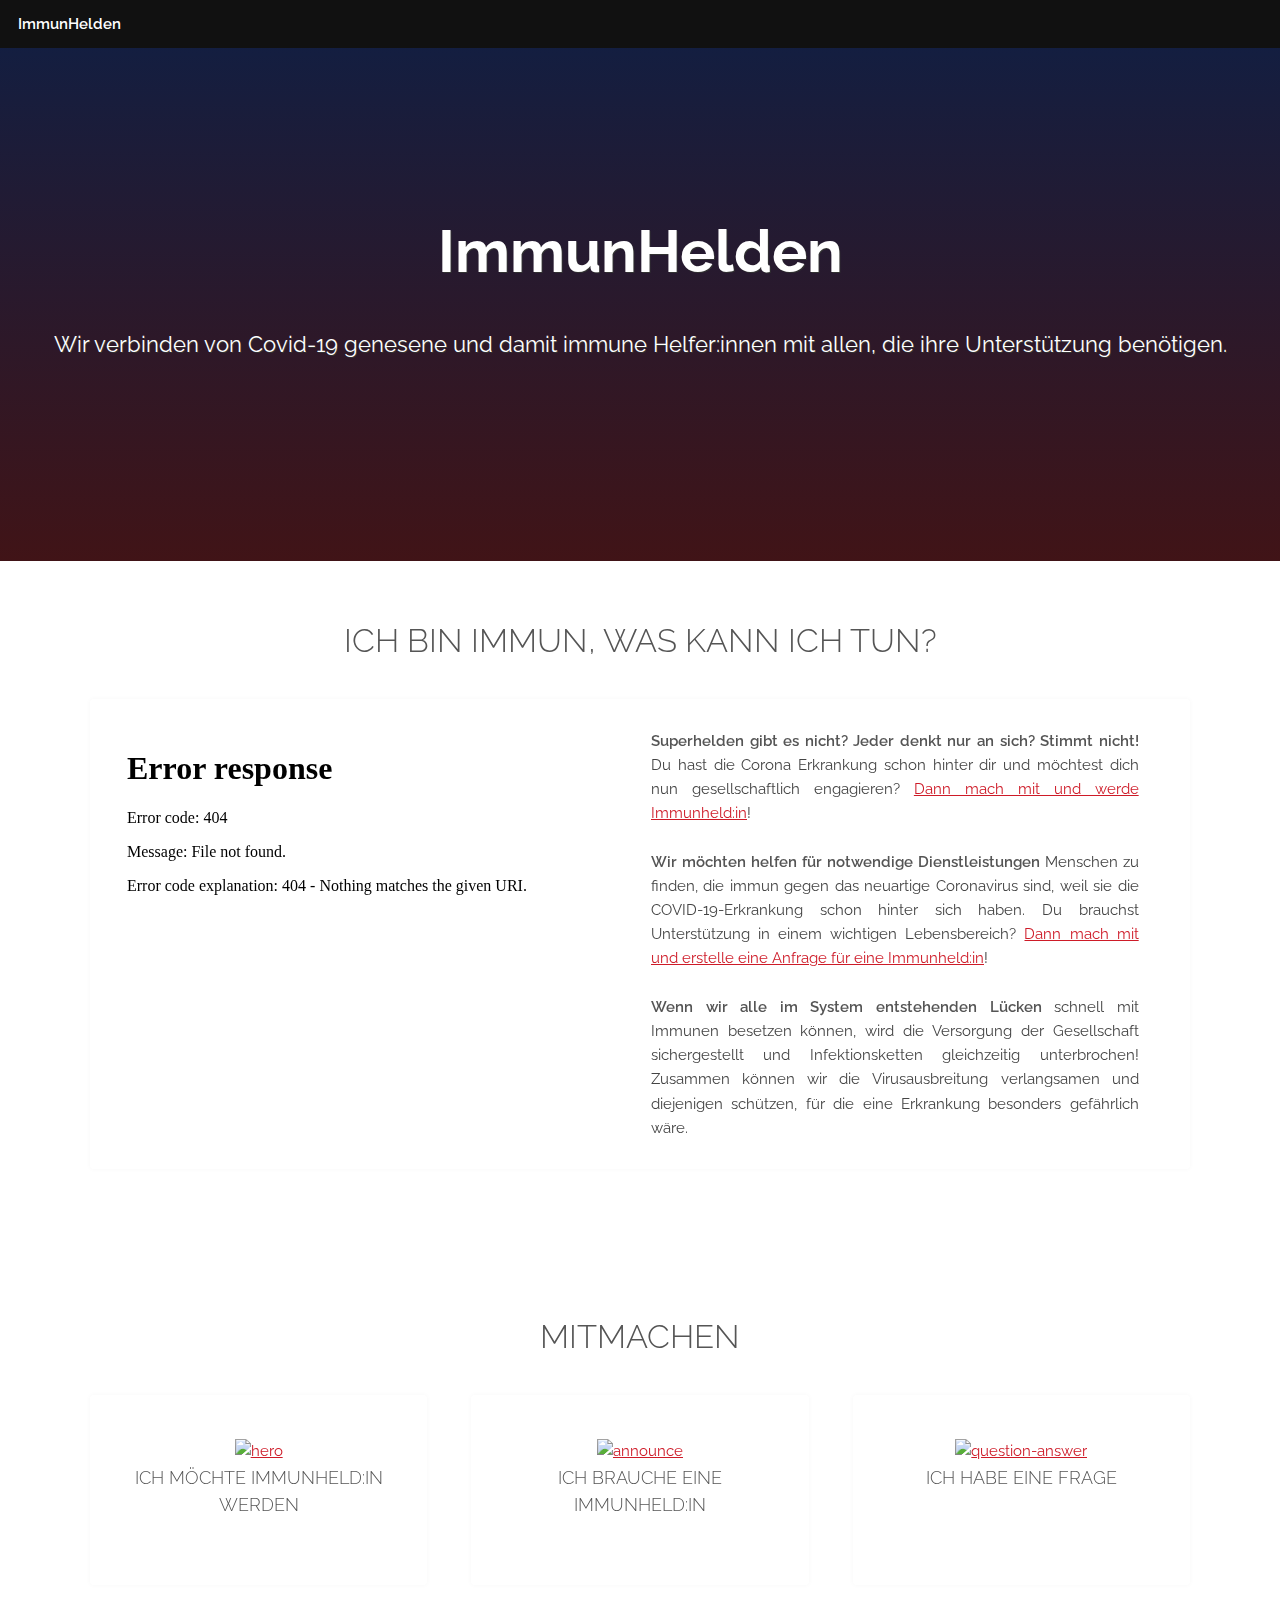
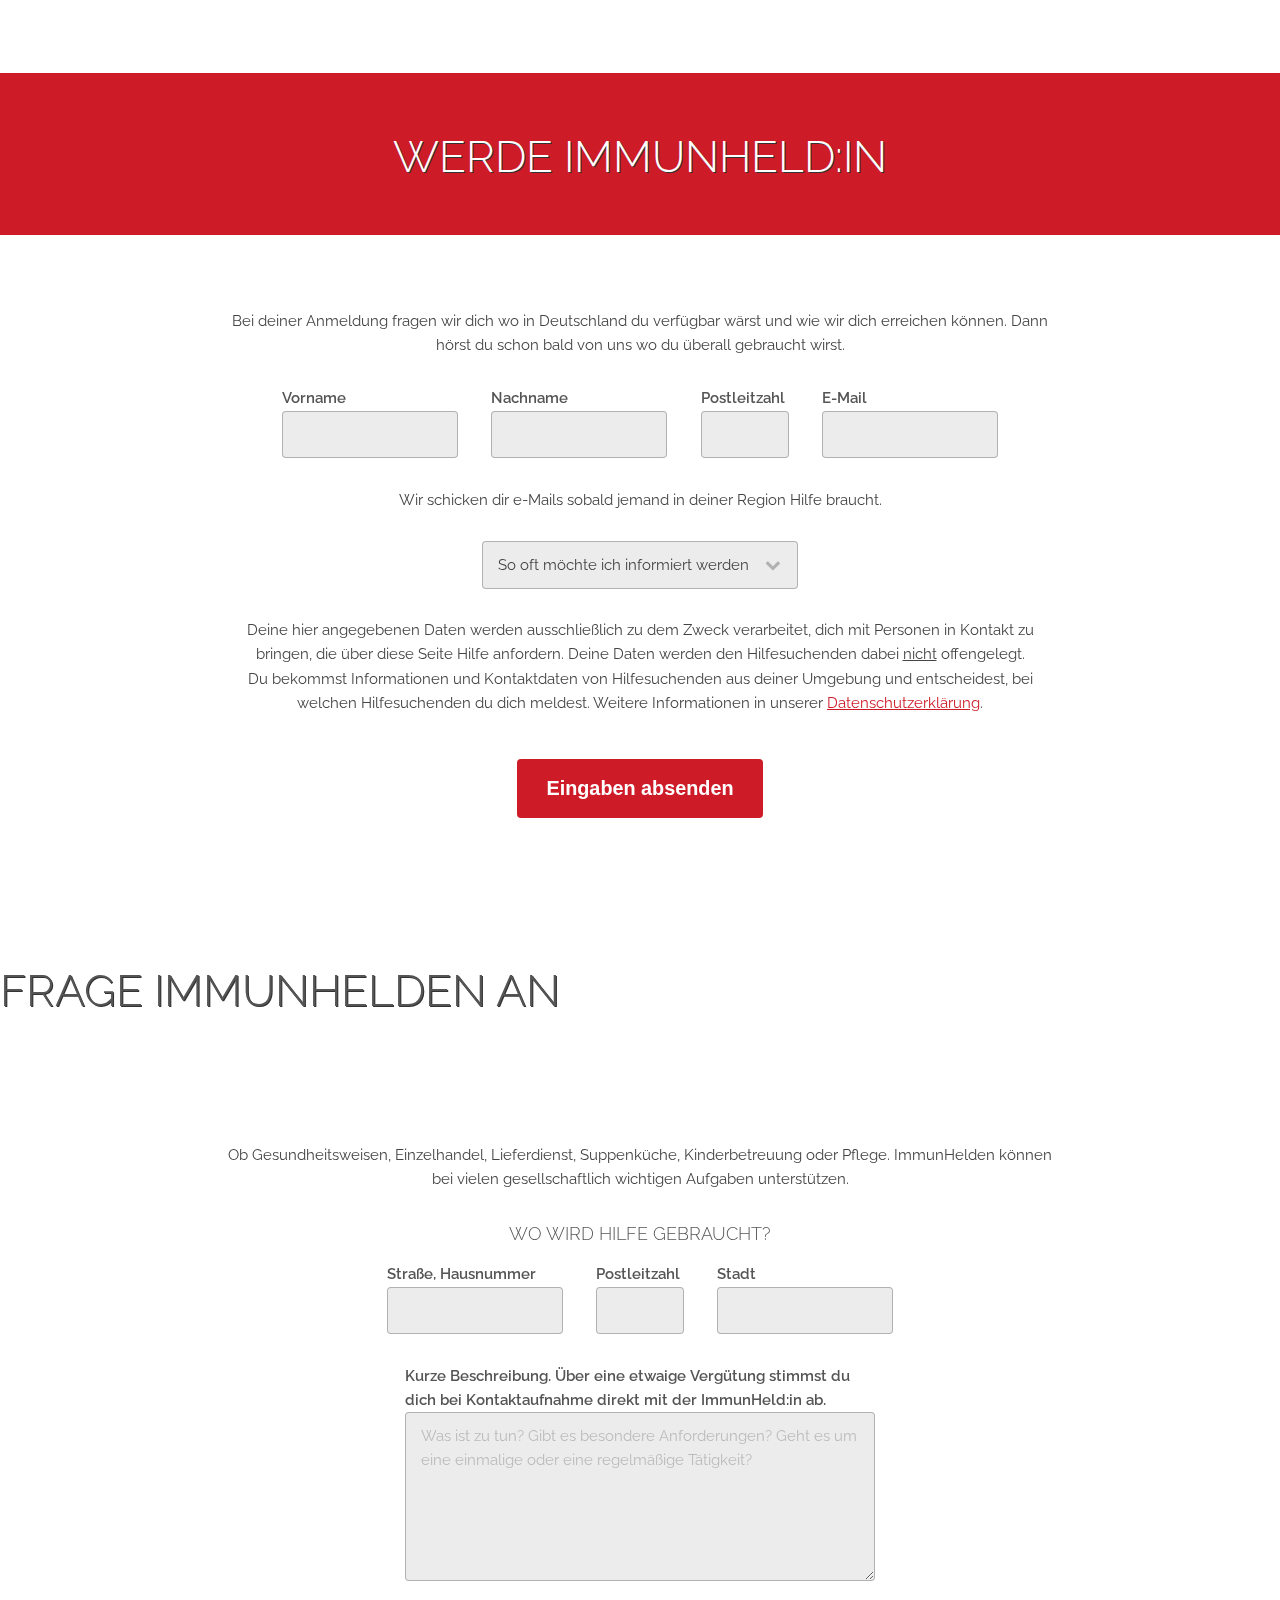
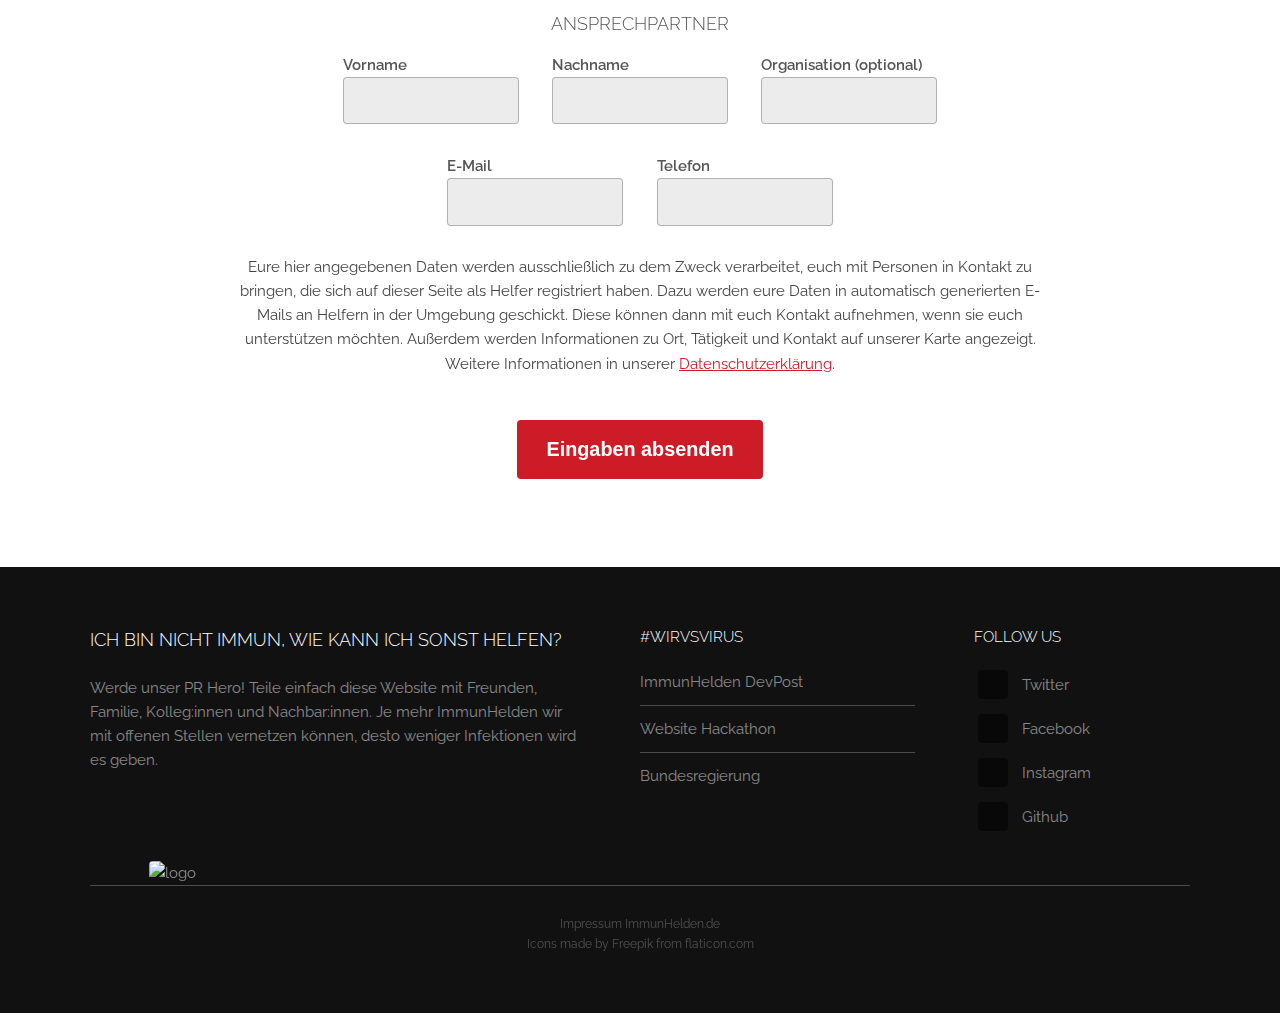
==== commit ec1d9302: "Add links to landing page and adjust short versions there" ====
--- a/website/index.html
+++ b/website/index.html
@@ -6,7 +6,7 @@
 -->
 <html>
 	<head>
-		<title>ImmuneHeroes</title>
+		<title>ImmunHelden</title>
 		<meta charset="utf-8" />
 		<meta name="viewport" content="width=device-width, initial-scale=1, user-scalable=no" />
 		<meta name="description" content="" />
@@ -14,199 +14,299 @@
 		<link rel="stylesheet" href="assets/css/main.css" />
 		<style>
 			#banner {
-				background: #333;
-			}
-			#banner a {
-				color: #666;
-			}
-			#banner #osm-map {
+				background-image: linear-gradient(rgba(27, 69, 206, 0.25), rgba(206, 27, 40, 0.25)), url(images/cta01.jpg);
+				text-shadow: 1px 1px #333;
+				color: #fff;
+			}
+			#banner h1 {
+				font-weight: bold;
+				text-transform: none;
+			}
+			section.wrapper h1 {
+				text-shadow: 1px 1px #333;
+			}
+			header.special p {
+				margin: 1rem auto;
+			}
+			div.intro {
+				border-radius: 4px;
+				background: #ffffff;
+				box-shadow: 0px 0px 4px 1px rgba(0, 0, 0, 0.025);
+				padding: 2rem;
+			}
+			div.intro div.intro-text {
+				float: left;
+				text-align: justify;
+			}
+			div.intro iframe {
 				width: 100%;
-				max-width: 100%;
-				overflow: visible;
-			}
-			#banner .heading {
-				position: absolute;
-				z-index: 9999;
-			}
-			#banner h1 {
-				color: #333;
-				background: rgba(255, 255, 255, 0.66)
-			}
-			#banner p {
-				color: #333;
-				background: rgba(255, 255, 255, 0.66)
+				height: 100%;
+				min-height: 25rem;
+			}
+			form.label-above-input h3 {
+				margin-bottom: 0;
+    		margin-top: 2rem;
+			}
+			form.label-above-input div {
+				display: inline-block;
+				margin: 1rem;
+				text-align: left;
+			}
+			form.label-above-input label {
+				padding: 0;
+				margin: 0;
+			}
+			form.label-above-input input {
+				width: 12rem;
+				display: block;
+			}
+			form.label-above-input input.zipCode {
+				width: 6rem;
+			}
+			form.label-above-input textarea {
+				/* Not sure where the 0.6rem come from.. */
+				width: 32rem;
+				display: block;
+			}
+
+			/* TODO: The overlay is not fully exact yet! */
+			.map-overlay {
+				position: relative;
+				left: 0;
+				top: -100%;
+				width: 100%;
+				height: 100%;
+			}
+			.map-overlay-link {
+				display: inline-block;
+				width: 100%;
+				height: 100%;
 			}
 		</style>
 	</head>
 	<body class="is-preload">
-
-		<!-- Header -->
-			<header id="header">
-				<a class="logo" href="index.html">ImmuneHeroes</a>
-				<nav>
-					<a href="#menu">Menu</a>
-				</nav>
-			</header>
-
-		<!-- Nav -->
-			<nav id="menu">
-				<ul class="links">
-					<li><a href="index.html">Home</a></li>
-					<li><a href="elements.html">Elements</a></li>
-					<li><a href="generic.html">Generic</a></li>
-				</ul>
-			</nav>
-
-		<!-- Banner -->
-			<section id="banner">
-				<div id="osm-map" class="inner" style="height: 100%;"></div>
-				<div class="heading">
-					<h1>ImmuneHeroes</h1>
-					<br>
-					<p>Wir verbinden genesene COVID-19 Patient*innen mit Stakeholdern des öffentlichen Lebens<br />
-					</p>
-				</div>
-			</section>
-
-
-		<link rel="stylesheet" href="https://unpkg.com/leaflet@1.3.3/dist/leaflet.css">
-		<script src="https://unpkg.com/leaflet@1.3.3/dist/leaflet.js"></script>
-
-		<link rel="stylesheet" href="https://unpkg.com/leaflet-gesture-handling/dist/leaflet-gesture-handling.min.css" type="text/css">
-		<script src="https://unpkg.com/leaflet-gesture-handling"></script>
-
-		<script>
-			if (!String.prototype.format) {
-				String.prototype.format = function() {
-					var args = Array.prototype.slice.call(arguments);
-					return this.replace(/{(\d+)}/g, function(match, number) {
-						return typeof args[number] != 'undefined'
-							? args[number]
-							: match
-						;
-					});
-				};
-			}
-
-			// Simple OpenStreetMap with credentials.
-			function createBaseLayer() {
-				return L.tileLayer('https://maps.wikimedia.org/osm-intl/{z}/{x}/{y}.png',
-					{ attribution:
-							'<a href="{0}">{1}</a> | &copy; <a href="{2}">{3}</a>'.format(
-								'https://foundation.wikimedia.org/wiki/Maps_Terms_of_Use',
-								'Wikimedia maps', 'http://osm.org/copyright', 'OpenStreetMap')
-					}
-				);
-			}
-
-			let map = new L.map('osm-map', {
-				center: [50, 9],
-				zoom: 6,
-				zoomControl: true,
-				gestureHandling: true,
-				gestureHandlingOptions: {
-					duration: 1000 // ms
-				}
-			});
-
-			createBaseLayer().addTo(map);
-		</script>
-
-		<!-- Vision -->
-			<section class="wrapper">
-				<div class="inner">
-					<header class="special">
-						<h2>Die Vision</h2>
-						<p>Um den Zusammenbruch des Gesundheitssystems zu verhindern gilt es die zwischenmenschlichen Interaktionen so umfangend wie möglich zu reduzieren. Nicht jeder Kontakt kann allerdings vermieden werden. Was wäre wenn alle Kassierer*innen, Lieferbot*innen und Rezeptionist*innen immun gegen COVID-19 wären? Dies wollen wir erreichen. Wie? Indem wir sie durch bestätigt Immune ersetzten. Hilf uns dabei.</p>
-					</header>
+		<header id="header">
+			<a class="logo" href="index.html">ImmunHelden</a>
+		</header>
+
+		<section id="banner">
+			<div class="heading">
+				<h1>ImmunHelden</h1>
+				<br>
+				<p>
+					Wir verbinden von Covid-19 genesene und damit immune Helfer:innen
+					mit allen, die ihre Unterstützung benötigen.<br>
+				</p>
+			</div>
+		</section>
+
+  	<section class="wrapper">
+			<div class="inner">
+				<header class="special">
+					<h2>Ich bin immun, was kann ich tun?</h2>
+
+					<div class="highlights intro">
+						<div class="intro-map">
+							<iframe src="map.html?zoom=5&amp;interactive=false&header=false"></iframe>
+							<div class="map-overlay">
+								<a class="map-overlay-link" href="map.html"></a>
+							</div>
+						</div>
+						<div class="intro-text">
+							<b>Superhelden gibt es nicht? Jeder denkt nur an sich? Stimmt nicht!</b> Du hast
+							die Corona Erkrankung schon hinter dir und möchtest dich nun gesellschaftlich
+							engagieren? <a href="#cta">Dann mach mit und werde Immunheld:in</a>!<br>
+							<br>
+							<b>Wir möchten helfen für notwendige Dienstleistungen</b> Menschen zu finden,
+							die immun gegen das neuartige Coronavirus sind, weil sie die COVID-19-Erkrankung
+							schon hinter sich haben. Du brauchst Unterstützung in einem wichtigen Lebensbereich?
+							<a href="#cta2">Dann mach mit und erstelle eine Anfrage für eine Immunheld:in</a>!<br>
+							<br>
+							<b>Wenn wir alle im System entstehenden Lücken</b> schnell mit Immunen besetzen
+							können, wird die Versorgung der Gesellschaft sichergestellt und Infektionsketten
+							gleichzeitig unterbrochen! Zusammen können wir die Virusausbreitung verlangsamen
+							und diejenigen schützen, für die eine Erkrankung besonders gefährlich wäre.
+						</div>
+					</div>
+				</header>
+			</div>
+		</section>
+
+		<section class="wrapper">
+			<div class="inner">
+				<header class="special">
+					<h2>Mitmachen</h2>
 					<div class="highlights">
 						<section>
 							<div class="content">
 								<header>
-									<a href="#formular_held" class="icon fa-vcard-o"><span class="label">Icon</span></a>
-									<h3>Ich möchte ein ImmuneHero werden</h3>
+									<a href="#cta"><img src="images/superhero.png" alt="hero" width="100" /></a>
+									<h3>Ich möchte ImmunHeld:in werden</h3>
 								</header>
 							</div>
 						</section>
 						<section>
 							<div class="content">
 								<header>
-									<a href="#formular_anfrage" class="icon fa-floppy-o"><span class="label">Icon</span></a>
-									<h3>Ich brauche einen ImmuneHero</h3>
+									<a href="#cta2"><img src="images/broadcast.png" alt="announce" width="100" /></a>
+									<h3>Ich brauche eine ImmunHeld:in</h3>
 								</header>
 							</div>
 						</section>
-					</div>
-				</div>
-			</section>
+						<section>
+							<div class="content">
+								<header>
+									<a href="faq.html"><img src="images/qa.png" alt="question-answer" width="100" /></a>
+									<h3>Ich habe eine Frage</h3>
+								</header>
+							</div>
+						</section>
+					</div>
+				</header>
+			</div>
+		</section>
 
 		<!-- CTA -->
 			<section id="cta" class="wrapper">
-				<div class="inner">
-					<h2>Ich bin COVID-19 immun. Was erwartet mich wenn ich mich anmelde?</h2>
-					<p>Bei Deiner Anmeldung fragen wir Dich ein paar Fragen bezüglich deiner Ausbildung, wo in Deutschland Du verfügbar wärst und wie wir Dich erreichen können. Dann hörst Du schon bald wo Du überall gebraucht wirst.</p>
-				</div>
+				<h1>Werde ImmunHeld:in</h1>
 			</section>
-			
+
 		<!-- Formular -->
 			<section id="formular_held" class="wrapper">
 				<div class="inner">
 					<header class="special">
-						<h2>Werde ImmuneHero</h2>
-						<form action="/addImmuneHero" id="person" method="get">
-							<label for="vorname">Vorname</label> 
-							<input type="text" name="preName" id="vorname" maxlength="30">
-						 
-							<label for="nachnname">Nachname</label>  
-							<input type="text" name="lastName" id="nachname" maxlength="40">
-							
-							<label for="postl">Postleitzahl</label>  
-							<input type="text" name="zipCode" id="postl" maxlength="40">
-							
-							<label for="email">E-Mail</label>  
-							<input type="text" name="emailAddress" id="email" maxlength="100">
-
-							<button type="submit">Eingaben absenden</button>
+						<p>
+							Bei deiner Anmeldung fragen wir dich wo in Deutschland du verfügbar wärst und wie wir dich erreichen können.
+							Dann hörst du schon bald von uns wo du überall gebraucht wirst.
+						</p>
+						<form action="/addImmuneHero" id="person" class="label-above-input" method="GET">
+							<div>
+								<label for="heroFirstName">Vorname</label>
+								<input type="text" name="preName" id="heroFirstName" maxlength="40"
+											 title="Um Vertrauen zwischen unseren Mitgliedern herzustellen, benötigen wir deinen Vor- und Nachnamen" required>
+							</div>
+							<div>
+								<label for="heroLastName">Nachname</label>
+								<input type="text" name="lastName" id="heroLastName" maxlength="40"
+											 title="Um Vertrauen zwischen unseren Mitgliedern herzustellen, benötigen wir deinen Vor- und Nachnamen" required>
+							</div>
+							<div>
+								<label for="heroZip">Postleitzahl</label>
+								<input type="text" name="zipCode" id="heroZip" maxlength="5" class="zipCode"
+											 pattern="[0-9]{5}" title="Deine fünfstellige Postleitzahl" required>
+							</div>
+							<div>
+								<label for="heroMail">E-Mail</label>
+								<input type="email" name="emailAddress" id="heroMail" maxlength="100"
+											 pattern="[^@\s]+@[^@\s]+\.[^@\s]+" title="Deine Email Adresse" required>
+							</div>
+
+							<p>Wir schicken dir e-Mails sobald jemand in deiner Region Hilfe braucht.</p>
+
+							<div class="col-12">
+								<select name="emailCategory" id="emailCategory" required>
+									<option value="" disabled selected>So oft möchte ich informiert werden</option>
+									<option value="direct">Für jede neue Anfrage</option>
+									<option value="daily">Tägliche Zusammenfassung</option>
+									<option value="weekly">Wöchentliche Zusammenfassung</option>
+								</select>
+							</div>
+
+							<p>
+								Deine hier angegebenen Daten werden ausschließlich zu dem Zweck verarbeitet,
+								dich mit Personen in Kontakt zu bringen, die über diese Seite Hilfe anfordern.
+								Deine Daten werden den Hilfesuchenden dabei <u>nicht</u> offengelegt.<br>
+								Du bekommst Informationen und Kontaktdaten von Hilfesuchenden aus deiner
+								Umgebung und entscheidest, bei welchen Hilfesuchenden du dich meldest.
+								Weitere Informationen in unserer
+								<a href=datenschutz.html>Datenschutzerklärung</a>.
+							</p>
+							<button class="button primary large" type="submit">Eingaben absenden</button>
 						</form>
 					</header>
 				</div>
 			</section>
-		
+
+		<!-- CTA2 -->
+			<section id="cta2" class="wrapper">
+				<h1>Frage ImmunHelden an</h1>
+			</section>
+
 		<!-- Formular2 -->
 			<section id="formular_anfrage" class="wrapper">
 				<div class="inner">
 					<header class="special">
-						<h2>Frage eine*n ImmuneHero an</h2>
-						<form action="senden.html" id="person">
-							<label for="vorname">Vorname</label> 
-							<input type="text" name="vorname" id="vorname" maxlength="30">
-						 
-							<label for="nachnname">Nachname</label>  
-							<input type="text" name="nachnname" id="nachname" maxlength="40">
-							
-							<label for="org">Organisation</label>  
-							<input type="text" name="org" id="org" maxlength="40">
-							
-							<label for="postl">Postleitzahl</label>  
-							<input type="text" name="postl" id="postl" maxlength="40">
-							
-							<label for="zweck">Dafür brauche ich eine*n ImmuneHero</label>  
-							<input type="search" rows = "10" name="zweck" id="zweck" maxlength="400">
-							
-							<label for="email">E-Mail</label>  
-							<input type="text" name="email" id="email" maxlength="100">
-
-							<button type="submit">Eingaben absenden</button>
+						<p>
+							Ob Gesundheitsweisen, Einzelhandel, Lieferdienst, Suppenküche, Kinderbetreuung oder Pflege.
+							ImmunHelden können bei vielen gesellschaftlich wichtigen Aufgaben unterstützen.
+						</p>
+						<form action="/addStakeHolder" id="person" class="label-above-input" method="GET">
+							<h3>Wo wird Hilfe gebraucht?</h3>
+							<div>
+								<label for="stakeholderAddress">Straße, Hausnummer</label>
+								<input type="text" name="address" id="stakeholderAddress" maxlength="100" required>
+							</div>
+							<div>
+								<label for="stakeholderZip">Postleitzahl</label>
+								<input type="text" name="zipCode" id="stakeholderZip" maxlength="5" class="zipCode"
+												pattern="[0-9]{5}" title="Deine fünfstellige Postleitzahl" required>
+							</div>
+							<div>
+								<label for="stakeholderCity">Stadt</label>
+								<input type="text" name="city" id="stakeholderCity" maxlength="40" required>
+							</div>
+							<div style="display: block; width: 32rem; margin: 1rem auto 2rem auto;">
+								<label for="stakeholderMessage">
+									Kurze Beschreibung.
+									Über eine etwaige Vergütung stimmst du dich bei Kontaktaufnahme direkt mit der ImmunHeld:in ab.
+								</label>
+								<textarea name="text" id="stakeholderMessage" rows="6"
+												  placeholder="Was ist zu tun? Gibt es besondere Anforderungen? Geht es um eine einmalige oder eine regelmäßige Tätigkeit?" required></textarea>
+							</div>
+
+							<h3>Ansprechpartner</h3>
+							<div>
+								<label for="stakeholderFirstName">Vorname</label>
+								<input type="text" name="preName" id="stakeholderFirstName" maxlength="40"
+											title="Vorname des Ansprechpartners" required>
+							</div>
+							<div>
+								<label for="stakeholderLastName">Nachname</label>
+								<input type="text" name="lastName" id="stakeholderLastName" maxlength="40"
+											title="Nachname des Ansprechpartners" required>
+							</div>
+							<div>
+								<label for="stakeholderOrg">Organisation (optional)</label>
+								<input type="text" name="organisation" id="stakeholderOrg" maxlength="40">
+							</div>
+							<br>
+							<div>
+								<label for="stakeholderEmail">E-Mail</label>
+								<input type="email" name="emailAddress" id="stakeholderEmail" maxlength="100"
+											pattern="[^@\s]+@[^@\s]+\.[^@\s]+" title="Email Adresse des Ansprechpartners" required>
+							</div>
+							<div>
+								<label for="stakeholderPhone">Telefon</label>
+								<input type="text" name="phoneNumber" id="stakeholderPhone" maxlength="16"
+											pattern="[0-9\s\+]+" title="Telefonnummer des Ansprechpartners" required>
+							</div>
+
+							<p>
+								Eure hier angegebenen Daten werden ausschließlich zu dem Zweck verarbeitet,
+								euch mit Personen in Kontakt zu bringen, die sich auf dieser Seite als Helfer
+								registriert haben. Dazu werden eure Daten in automatisch generierten E-Mails
+								an Helfern in der Umgebung geschickt. Diese können dann mit euch Kontakt
+								aufnehmen, wenn sie euch unterstützen möchten. Außerdem werden Informationen
+								zu Ort, Tätigkeit und Kontakt auf unserer Karte angezeigt. Weitere
+								Informationen in unserer <a href=datenschutz.html>Datenschutzerklärung</a>.
+							</p>
+							<button class="button primary large" type="submit">Eingaben absenden</button>
 						</form>
-						
-						
-						
-						
 					</header>
 				</div>
 			</section>
 
-	<!-- Testimonials -->
+	<!-- Testimonials
 			<section class="wrapper">
 				<div class="inner">
 					<header class="special">
@@ -255,35 +355,49 @@
 					</div>
 				</div>
 			</section>
-		
+		-->
+
 
 		<!-- Footer -->
 			<footer id="footer">
 				<div class="inner">
 					<div class="content">
 						<section>
-							<h3>Ziel dieses Projekts</h3>
-							<p>Nunc lacinia ante nunc ac lobortis. Interdum adipiscing gravida odio porttitor sem non mi integer non faucibus ornare mi ut ante amet placerat aliquet. Volutpat eu sed ante lacinia sapien lorem accumsan varius montes viverra nibh in adipiscing. Lorem ipsum dolor vestibulum ante ipsum primis in faucibus vestibulum. Blandit adipiscing eu felis iaculis volutpat ac adipiscing sed feugiat eu faucibus. Integer ac sed amet praesent. Nunc lacinia ante nunc ac gravida.</p>
+							<h3>Ich bin nicht immun, wie kann ich sonst helfen?</h3>
+							<p>Werde unser PR Hero! Teile einfach diese Website mit Freunden, Familie, Kolleg:innen und Nachbar:innen. Je mehr ImmunHelden wir mit offenen Stellen vernetzen können, desto weniger Infektionen wird es geben.</p>
 						</section>
 						<section>
 							<h4>#WirVsVirus</h4>
 							<ul class="alt">
-								<li><a href="https://wirvsvirushackathon.org/">Website</a></li>
-								<li><a href="https://www.bundesregierung.de/breg-de/themen/coronavirus/wir-vs-virus-1731968">Bundesregierung</a></li>
+								<li><a target="_blank" href="https://devpost.com/software/immuneheros">ImmunHelden DevPost</a>
+								<li><a target="_blank" href="https://wirvsvirushackathon.org/">Website Hackathon</a></li>
+								<li><a target="_blank" href="https://www.bundesregierung.de/breg-de/themen/coronavirus/wir-vs-virus-1731968">Bundesregierung</a></li>
 							</ul>
 						</section>
 						<section>
 							<h4>Follow us</h4>
 							<ul class="plain">
-								<li><a href="#"><i class="icon fa-twitter">&nbsp;</i>Twitter</a></li>
-								<li><a href="#"><i class="icon fa-facebook">&nbsp;</i>Facebook</a></li>
-								<li><a href="#"><i class="icon fa-instagram">&nbsp;</i>Instagram</a></li>
-								<li><a href="#"><i class="icon fa-github">&nbsp;</i>Github</a></li>
+								<li><i class="icon fa-twitter">&nbsp;</i>Twitter</li>
+								<li><i class="icon fa-facebook">&nbsp;</i>Facebook</li>
+								<li><i class="icon fa-instagram">&nbsp;</i>Instagram</li>
+								<li><a target="_blank" href="https://github.com/jomapp/immuneheroes"><i class="icon fa-github">&nbsp;</i>Github</a></li>
 							</ul>
 						</section>
 					</div>
+					<div class="content">
+						<section>
+							<div class="image">
+								<a target="_blank" href="https://wirvsvirushackathon.org/">
+									<img src="images/Logo_02_weiss.svg" alt="logo" width="400px" />
+								</a>
+							</div>
+						</section>
+					</div>
 					<div class="copyright">
-						&copy; Pictures <a href="https://unsplash.co">Unsplash</a>, Video <a href="https://coverr.co">Coverr</a>.
+						<a href="impressum.html">Impressum ImmunHelden.de</a>
+						<br>
+						Icons made by <a href="https://www.flaticon.com/authors/freepik" title="Freepik">Freepik</a>
+						from <a href="https://www.flaticon.com/" title="Flaticon">flaticon.com</a>
 					</div>
 				</div>
 			</footer>
